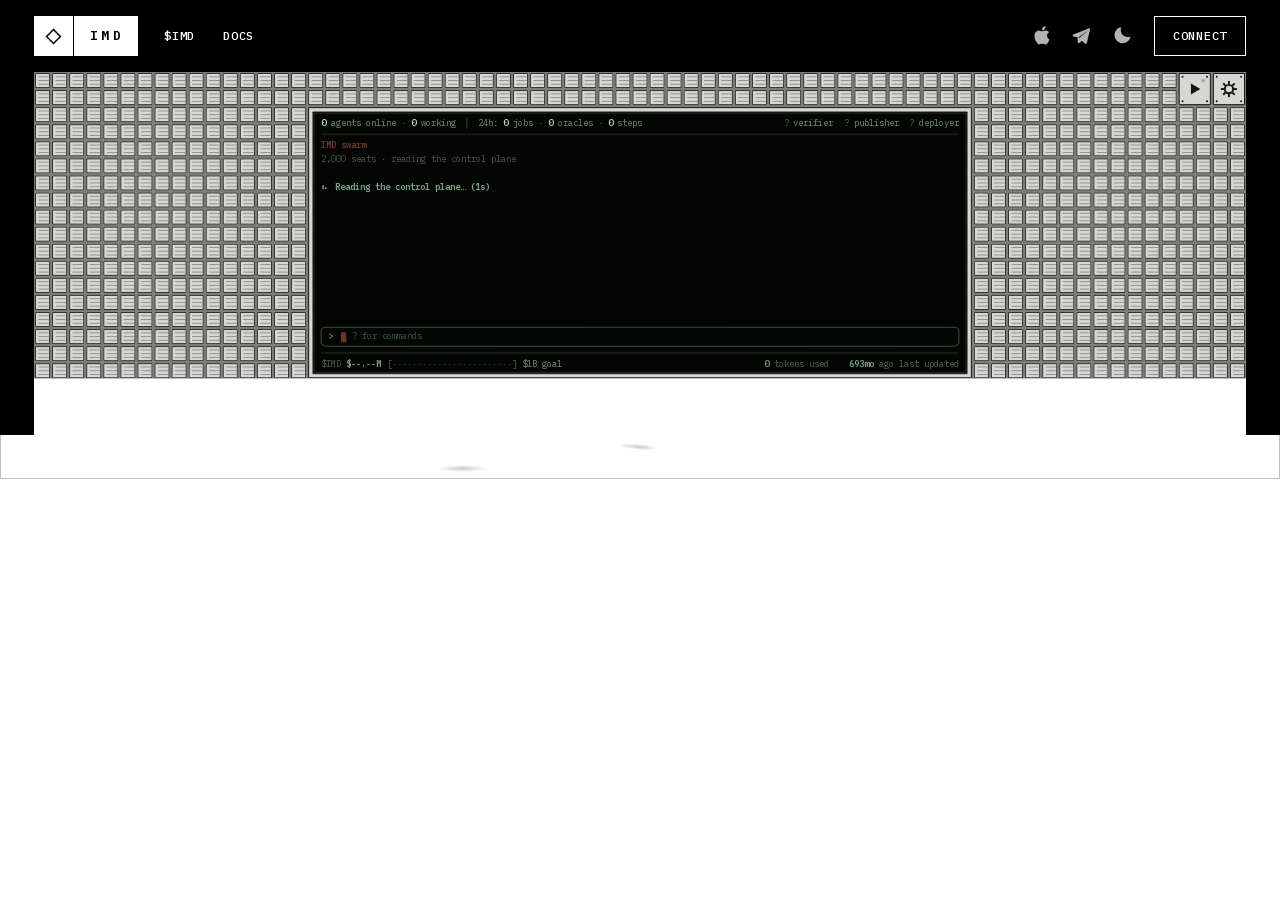
==== index.html @ 909b6549 "first commit" ====
<!DOCTYPE html><html lang="en" data-theme="dark" class="__variable_aa62b7"><head><meta charSet="utf-8"/><meta name="viewport" content="width=device-width, initial-scale=1"/><link rel="preload" href="/_next/static/media/98e207f02528a563-s.p.woff2" as="font" crossorigin="" type="font/woff2"/><link rel="preload" href="/_next/static/media/d3ebbfd689654d3a-s.p.woff2" as="font" crossorigin="" type="font/woff2"/><link rel="preload" href="/_next/static/media/db96af6b531dc71f-s.p.woff2" as="font" crossorigin="" type="font/woff2"/><link rel="stylesheet" href="/_next/static/css/f5bab8afa99ca8c2.css?dpl=dpl_7u4SN4gNTwknzsnpizFHWNDicHii" data-precedence="next"/><link rel="stylesheet" href="/_next/static/css/e588f7567b9906d6.css?dpl=dpl_7u4SN4gNTwknzsnpizFHWNDicHii" data-precedence="next"/><link rel="preload" as="script" fetchPriority="low" href="/_next/static/chunks/webpack-3919b34ee0436493.js?dpl=dpl_7u4SN4gNTwknzsnpizFHWNDicHii"/><script src="/_next/static/chunks/ce095d24-250b781e2e3e9d08.js?dpl=dpl_7u4SN4gNTwknzsnpizFHWNDicHii" async=""></script><script src="/_next/static/chunks/8716-a79fd0c302113b44.js?dpl=dpl_7u4SN4gNTwknzsnpizFHWNDicHii" async=""></script><script src="/_next/static/chunks/main-app-43aebf19a2b8976b.js?dpl=dpl_7u4SN4gNTwknzsnpizFHWNDicHii" async=""></script><script src="/_next/static/chunks/7644-85276cd449b36479.js?dpl=dpl_7u4SN4gNTwknzsnpizFHWNDicHii" async=""></script><script src="/_next/static/chunks/6961-ac0b16c03eaae537.js?dpl=dpl_7u4SN4gNTwknzsnpizFHWNDicHii" async=""></script><script src="/_next/static/chunks/2244-cfaba8d80edf0669.js?dpl=dpl_7u4SN4gNTwknzsnpizFHWNDicHii" async=""></script><script src="/_next/static/chunks/7603-5c12be6273d662e0.js?dpl=dpl_7u4SN4gNTwknzsnpizFHWNDicHii" async=""></script><script src="/_next/static/chunks/2509-ff32150f527b6a59.js?dpl=dpl_7u4SN4gNTwknzsnpizFHWNDicHii" async=""></script><script src="/_next/static/chunks/7107-e98a3b0482689b6b.js?dpl=dpl_7u4SN4gNTwknzsnpizFHWNDicHii" async=""></script><script src="/_next/static/chunks/app/page-0515f2c94f8d164a.js?dpl=dpl_7u4SN4gNTwknzsnpizFHWNDicHii" async=""></script><script src="/_next/static/chunks/app/layout-6a1f7d396dab4d18.js?dpl=dpl_7u4SN4gNTwknzsnpizFHWNDicHii" async=""></script><link rel="preconnect" href="https://api.imd.fun" crossorigin="anonymous"/><title>IMD</title><meta name="description" content="A swarm in the sky, building its way to a community owned billion dollar meme."/><link rel="canonical" href="https://imd.fun/"/><meta property="og:title" content="IMD"/><meta property="og:description" content="A swarm in the sky, building its way to a community owned billion dollar meme."/><meta property="og:url" content="https://imd.fun/"/><meta property="og:image" content="https://imd.fun/assets/og/home.png"/><meta property="og:image:width" content="1200"/><meta property="og:image:height" content="630"/><meta property="og:image:alt" content="IMD — a harness in the sky"/><meta property="og:type" content="website"/><meta name="twitter:card" content="summary_large_image"/><meta name="twitter:title" content="IMD"/><meta name="twitter:description" content="A swarm in the sky, building its way to a community owned billion dollar meme."/><meta name="twitter:image" content="https://imd.fun/assets/og/home.png"/><link rel="icon" href="/favicon.ico" type="image/x-icon" sizes="32x32"/><link rel="icon" href="/icon.svg?f03495afe56849ea" type="image/svg+xml" sizes="any"/><link rel="apple-touch-icon" href="/apple-icon.png?66986901e6a160ac" type="image/png" sizes="180x180"/><meta name="next-size-adjust"/><script>(function(){var t="dark";try{if(localStorage.getItem("imd-theme")==="light")t="light"}catch(e){}document.documentElement.dataset.theme=t})();</script><script>try{if(localStorage.getItem("imd:wallet-face"))document.documentElement.dataset.walletKnown=""}catch(e){}</script><script src="/_next/static/chunks/polyfills-78c92fac7aa8fdd8.js?dpl=dpl_7u4SN4gNTwknzsnpizFHWNDicHii" noModule=""></script></head><body><div class="site swarm-home"><script>window.__swarm=fetch("https://api.imd.fun/swarm",{cache:"no-store"}).then(function(r){return r.ok?r.json():null}).catch(function(){return null})</script><header class="nav"><div class="nav-sites"><a class="pill is-here" aria-label="IMD home" aria-current="page" href="/"><span class="pill-mark" aria-hidden="true"><svg class="mark-globe" viewBox="0 0 16 16" width="17" height="17" fill="none" stroke="currentColor" stroke-width="1.5" stroke-linejoin="miter"><path d="M8 1.5 L14.5 8 L8 14.5 L1.5 8 Z" vector-effect="non-scaling-stroke"></path></svg></span><span class="pill-brand">IMD</span></a><nav class="pill sites" aria-label="IMD sites"><a class="pill-cell" href="/token/">$IMD</a><a class="pill-cell" href="/docs/">Docs</a></nav></div><div class="nav-tools"><a class="nav-icon" aria-label="Mac app" title="Mac app" href="/app/"><svg viewBox="-1 0 26 26" width="20" height="20" aria-hidden="true" fill="currentColor"><path d="M12.152 6.896c-.948 0-2.415-1.078-3.96-1.04-2.04.027-3.91 1.183-4.961 3.014-2.117 3.675-.546 9.103 1.519 12.09 1.013 1.454 2.208 3.09 3.792 3.039 1.52-.065 2.09-.987 3.935-.987 1.831 0 2.35.987 3.96.948 1.637-.026 2.676-1.48 3.676-2.948 1.156-1.688 1.636-3.325 1.662-3.415-.039-.013-3.182-1.221-3.22-4.857-.026-3.04 2.48-4.494 2.597-4.559-1.429-2.09-3.623-2.324-4.39-2.376-2-.156-3.675 1.09-4.61 1.09zM15.53 3.83c.843-1.012 1.4-2.427 1.245-3.83-1.207.052-2.662.805-3.532 1.818-.78.896-1.454 2.338-1.273 3.714 1.338.104 2.715-.688 3.559-1.701"></path></svg></a><a class="nav-icon" aria-label="Telegram" title="Telegram" href="/telegram/"><svg viewBox="0 -4 256 256" width="20" height="20" aria-hidden="true" fill="currentColor"><path fill-rule="evenodd" d="M228.88,26.19a9,9,0,0,0-9.16-1.57L17.06,103.93a14.22,14.22,0,0,0,2.43,27.21L72,141.45V200a15.92,15.92,0,0,0,10,14.83,15.91,15.91,0,0,0,17.51-3.73l25.32-26.26L165,220a15.88,15.88,0,0,0,10.51,4,16.3,16.3,0,0,0,5-.79,15.85,15.85,0,0,0,10.67-11.63L231.77,35A9,9,0,0,0,228.88,26.19ZM211.85,50.21 84,141l8,9Z"></path></svg></a><button class="nav-icon" type="button" aria-label="switch between light and dark" title="light / dark"><svg viewBox="0 0 256 256" width="20" height="20" aria-hidden="true" fill="currentColor"><path d="M120,40V16a8,8,0,0,1,16,0V40a8,8,0,0,1-16,0Zm8,24a64,64,0,1,0,64,64A64.07,64.07,0,0,0,128,64ZM58.34,69.66A8,8,0,0,0,69.66,58.34l-16-16A8,8,0,0,0,42.34,53.66Zm0,116.68-16,16a8,8,0,0,0,11.32,11.32l16-16a8,8,0,0,0-11.32-11.32ZM192,72a8,8,0,0,0,5.66-2.34l16-16a8,8,0,0,0-11.32-11.32l-16,16A8,8,0,0,0,192,72Zm5.66,114.34a8,8,0,0,0-11.32,11.32l16,16a8,8,0,0,0,11.32-11.32ZM48,128a8,8,0,0,0-8-8H16a8,8,0,0,0,0,16H40A8,8,0,0,0,48,128Zm80,80a8,8,0,0,0-8,8v24a8,8,0,0,0,16,0V216A8,8,0,0,0,128,208Zm112-88H216a8,8,0,0,0,0,16h24a8,8,0,0,0,0-16Z"></path></svg></button><div class="pill"><button type="button" class="pill-cell connect-cell">CONNECT</button><button class="pill-cell nav-menu" type="button" aria-expanded="false" aria-controls="drawer" aria-label="open the menu"><svg viewBox="0 0 20 20" width="20" height="20" aria-hidden="true" fill="none" stroke="currentColor" stroke-width="1.5" stroke-linecap="round"><path d="M3 5.5h14M3 10h14M3 14.5h14"></path></svg></button></div></div><div class="nav-drawer" id="drawer"><nav class="pill sites" aria-label="IMD sites"><a class="pill-cell" href="/token/">$IMD</a><a class="pill-cell" href="/docs/">Docs</a></nav><div class="pill"><a class="pill-cell" aria-label="Mac app" title="Mac app" href="/app/">Mac app</a><a class="pill-cell" aria-label="Telegram" title="Telegram" href="/telegram/">Telegram</a><button class="pill-cell theme-cell" type="button" aria-label="switch between light and dark" title="light / dark"><svg viewBox="0 0 256 256" width="20" height="20" aria-hidden="true" fill="currentColor"><path d="M120,40V16a8,8,0,0,1,16,0V40a8,8,0,0,1-16,0Zm8,24a64,64,0,1,0,64,64A64.07,64.07,0,0,0,128,64ZM58.34,69.66A8,8,0,0,0,69.66,58.34l-16-16A8,8,0,0,0,42.34,53.66Zm0,116.68-16,16a8,8,0,0,0,11.32,11.32l16-16a8,8,0,0,0-11.32-11.32ZM192,72a8,8,0,0,0,5.66-2.34l16-16a8,8,0,0,0-11.32-11.32l-16,16A8,8,0,0,0,192,72Zm5.66,114.34a8,8,0,0,0-11.32,11.32l16,16a8,8,0,0,0,11.32-11.32ZM48,128a8,8,0,0,0-8-8H16a8,8,0,0,0,0,16H40A8,8,0,0,0,48,128Zm80,80a8,8,0,0,0-8,8v24a8,8,0,0,0,16,0V216A8,8,0,0,0,128,208Zm112-88H216a8,8,0,0,0,0,16h24a8,8,0,0,0,0-16Z"></path></svg><span>Dark mode</span></button></div></div></header><main><div class="wall_room__0KhgG machine-room"><div class="wall_wall__JjWXX" style="cursor:crosshair;background:#7d7d79;--tp-ink:#b0edba;--tp-dim:#53af63;--tp-lit:#39d353;--tp-rule:#53af6359"><canvas class="wall_canvas__YrQ4H" aria-label="the wall: one module per seat, lit by what the swarm is doing" role="img"></canvas><input class="wall_srField__azRIk" type="text" aria-label="command for the monitor" autoComplete="off" autoCapitalize="off" autoCorrect="off" spellCheck="false" enterKeyHint="send" maxLength="80"/><div class="wall_tip__AB7iE " aria-live="polite"></div></div><div class="wall_desk__Bp4YI"><div class="wall_deskScene__RaC0o"><img class="wall_deskImg__aEwyN" width="3842" height="304" alt=""/><button type="button" class="pepe_pepe__sSwY5" data-pepe="true" data-frame="0" aria-hidden="true"></button><div class="crew_crew__Vr6Xf" data-crew="true" data-frame="0"><span class="crew_chair__tafnR" aria-hidden="true"></span><button type="button" class="crew_hit__lf9Yh" aria-label="the man at the desk"></button></div><div class="dog_dog__JR7Iy"><span class="dog_shadow__OLW6q" aria-hidden="true"></span><span class="dog_sprite__yes6i" data-dog="true" data-frame="0" data-sleep="true" aria-hidden="true"></span><button type="button" class="dog_hit__NMems" aria-label="the dog"></button></div></div></div></div></main></div><script src="/_next/static/chunks/webpack-3919b34ee0436493.js?dpl=dpl_7u4SN4gNTwknzsnpizFHWNDicHii" async=""></script><script>(self.__next_f=self.__next_f||[]).push([0]);self.__next_f.push([2,null])</script><script>self.__next_f.push([1,"1:HL[\"/_next/static/media/98e207f02528a563-s.p.woff2\",\"font\",{\"crossOrigin\":\"\",\"type\":\"font/woff2\"}]\n2:HL[\"/_next/static/media/d3ebbfd689654d3a-s.p.woff2\",\"font\",{\"crossOrigin\":\"\",\"type\":\"font/woff2\"}]\n3:HL[\"/_next/static/media/db96af6b531dc71f-s.p.woff2\",\"font\",{\"crossOrigin\":\"\",\"type\":\"font/woff2\"}]\n4:HL[\"/_next/static/css/f5bab8afa99ca8c2.css?dpl=dpl_7u4SN4gNTwknzsnpizFHWNDicHii\",\"style\"]\n5:HL[\"/_next/static/css/e588f7567b9906d6.css?dpl=dpl_7u4SN4gNTwknzsnpizFHWNDicHii\",\"style\"]\n"])</script><script>self.__next_f.push([1,"6:I[95360,[],\"\"]\n8:I[96961,[\"7644\",\"static/chunks/7644-85276cd449b36479.js?dpl=dpl_7u4SN4gNTwknzsnpizFHWNDicHii\",\"6961\",\"static/chunks/6961-ac0b16c03eaae537.js?dpl=dpl_7u4SN4gNTwknzsnpizFHWNDicHii\",\"2244\",\"static/chunks/2244-cfaba8d80edf0669.js?dpl=dpl_7u4SN4gNTwknzsnpizFHWNDicHii\",\"7603\",\"static/chunks/7603-5c12be6273d662e0.js?dpl=dpl_7u4SN4gNTwknzsnpizFHWNDicHii\",\"2509\",\"static/chunks/2509-ff32150f527b6a59.js?dpl=dpl_7u4SN4gNTwknzsnpizFHWNDicHii\",\"7107\",\"static/chunks/7107-e98a3b0482689b6b.js?dpl=dpl_7u4SN4gNTwknzsnpizFHWNDicHii\",\"1931\",\"static/chunks/app/page-0515f2c94f8d164a.js?dpl=dpl_7u4SN4gNTwknzsnpizFHWNDicHii\"],\"default\"]\n9:I[77107,[\"7644\",\"static/chunks/7644-85276cd449b36479.js?dpl=dpl_7u4SN4gNTwknzsnpizFHWNDicHii\",\"6961\",\"static/chunks/6961-ac0b16c03eaae537.js?dpl=dpl_7u4SN4gNTwknzsnpizFHWNDicHii\",\"2244\",\"static/chunks/2244-cfaba8d80edf0669.js?dpl=dpl_7u4SN4gNTwknzsnpizFHWNDicHii\",\"7603\",\"static/chunks/7603-5c12be6273d662e0.js?dpl=dpl_7u4SN4gNTwknzsnpizFHWNDicHii\",\"2509\",\"static/chunks/2509-ff32150f527b6a59.js?dpl=dpl_7u4SN4gNTwknzsnpizFHWNDicHii\",\"7107\",\"static/chunks/7107-e98a3b0482689b6b.js?dpl=dpl_7u4SN4gNTwknzsnpizFHWNDicHii\",\"1931\",\"static/chunks/app/page-0515f2c94f8d164a.js?dpl=dpl_7u4SN4gNTwknzsnpizFHWNDicHii\"],\"Swarm\"]\na:I[64454,[\"3185\",\"static/chunks/app/layout-6a1f7d396dab4d18.js?dpl=dpl_7u4SN4gNTwknzsnpizFHWNDicHii\"],\"THEME_BOOT\"]\nb:I[14551,[\"3185\",\"static/chunks/app/layout-6a1f7d396dab4d18.js?dpl=dpl_7u4SN4gNTwknzsnpizFHWNDicHii\"],\"KitHost\"]\nc:I[7931,[],\"\"]\nd:I[82437,[],\"\"]\nf:I[82625,[],\"\"]\n10:[]\n"])</script><script>self.__next_f.push([1,"0:[[[\"$\",\"link\",\"0\",{\"rel\":\"stylesheet\",\"href\":\"/_next/static/css/f5bab8afa99ca8c2.css?dpl=dpl_7u4SN4gNTwknzsnpizFHWNDicHii\",\"precedence\":\"next\",\"crossOrigin\":\"$undefined\"}]],[\"$\",\"$L6\",null,{\"buildId\":\"_1r23Vh8GNF8jNvNewNuj\",\"assetPrefix\":\"\",\"initialCanonicalUrl\":\"/\",\"initialTree\":[\"\",{\"children\":[\"__PAGE__\",{}]},\"$undefined\",\"$undefined\",true],\"initialSeedData\":[\"\",{\"children\":[\"__PAGE__\",{},[[\"$L7\",[\"$\",\"div\",null,{\"className\":\"site swarm-home\",\"children\":[[\"$\",\"link\",null,{\"rel\":\"preconnect\",\"href\":\"https://api.imd.fun\",\"crossOrigin\":\"anonymous\"}],[\"$\",\"script\",null,{\"dangerouslySetInnerHTML\":{\"__html\":\"window.__swarm=fetch(\\\"https://api.imd.fun/swarm\\\",{cache:\\\"no-store\\\"}).then(function(r){return r.ok?r.json():null}).catch(function(){return null})\"}}],[\"$\",\"$L8\",null,{}],[\"$\",\"main\",null,{\"children\":[\"$\",\"$L9\",null,{}]}]]}]],null],null]},[[\"$\",\"html\",null,{\"lang\":\"en\",\"data-theme\":\"dark\",\"className\":\"__variable_aa62b7\",\"suppressHydrationWarning\":true,\"children\":[[\"$\",\"head\",null,{\"children\":[[\"$\",\"script\",null,{\"dangerouslySetInnerHTML\":{\"__html\":\"$a\"}}],[\"$\",\"script\",null,{\"dangerouslySetInnerHTML\":{\"__html\":\"try{if(localStorage.getItem(\\\"imd:wallet-face\\\"))document.documentElement.dataset.walletKnown=\\\"\\\"}catch(e){}\"}}]]}],[\"$\",\"body\",null,{\"children\":[\"$\",\"$Lb\",null,{\"children\":[\"$\",\"$Lc\",null,{\"parallelRouterKey\":\"children\",\"segmentPath\":[\"children\"],\"error\":\"$undefined\",\"errorStyles\":\"$undefined\",\"errorScripts\":\"$undefined\",\"template\":[\"$\",\"$Ld\",null,{}],\"templateStyles\":\"$undefined\",\"templateScripts\":\"$undefined\",\"notFound\":[[\"$\",\"title\",null,{\"children\":\"404: This page could not be found.\"}],[\"$\",\"div\",null,{\"style\":{\"fontFamily\":\"system-ui,\\\"Segoe UI\\\",Roboto,Helvetica,Arial,sans-serif,\\\"Apple Color Emoji\\\",\\\"Segoe UI Emoji\\\"\",\"height\":\"100vh\",\"textAlign\":\"center\",\"display\":\"flex\",\"flexDirection\":\"column\",\"alignItems\":\"center\",\"justifyContent\":\"center\"},\"children\":[\"$\",\"div\",null,{\"children\":[[\"$\",\"style\",null,{\"dangerouslySetInnerHTML\":{\"__html\":\"body{color:#000;background:#fff;margin:0}.next-error-h1{border-right:1px solid rgba(0,0,0,.3)}@media (prefers-color-scheme:dark){body{color:#fff;background:#000}.next-error-h1{border-right:1px solid rgba(255,255,255,.3)}}\"}}],[\"$\",\"h1\",null,{\"className\":\"next-error-h1\",\"style\":{\"display\":\"inline-block\",\"margin\":\"0 20px 0 0\",\"padding\":\"0 23px 0 0\",\"fontSize\":24,\"fontWeight\":500,\"verticalAlign\":\"top\",\"lineHeight\":\"49px\"},\"children\":\"404\"}],[\"$\",\"div\",null,{\"style\":{\"display\":\"inline-block\"},\"children\":[\"$\",\"h2\",null,{\"style\":{\"fontSize\":14,\"fontWeight\":400,\"lineHeight\":\"49px\",\"margin\":0},\"children\":\"This page could not be found.\"}]}]]}]}]],\"notFoundStyles\":[],\"styles\":[[\"$\",\"link\",\"0\",{\"rel\":\"stylesheet\",\"href\":\"/_next/static/css/e588f7567b9906d6.css?dpl=dpl_7u4SN4gNTwknzsnpizFHWNDicHii\",\"precedence\":\"next\",\"crossOrigin\":\"$undefined\"}]]}]}]}]]}],null],null],\"couldBeIntercepted\":false,\"initialHead\":[false,\"$Le\"],\"globalErrorComponent\":\"$f\",\"missingSlots\":\"$W10\"}]]\n"])</script><script>self.__next_f.push([1,"e:[[\"$\",\"meta\",\"0\",{\"name\":\"viewport\",\"content\":\"width=device-width, initial-scale=1\"}],[\"$\",\"meta\",\"1\",{\"charSet\":\"utf-8\"}],[\"$\",\"title\",\"2\",{\"children\":\"IMD\"}],[\"$\",\"meta\",\"3\",{\"name\":\"description\",\"content\":\"A swarm in the sky, building its way to a community owned billion dollar meme.\"}],[\"$\",\"link\",\"4\",{\"rel\":\"canonical\",\"href\":\"https://imd.fun/\"}],[\"$\",\"meta\",\"5\",{\"property\":\"og:title\",\"content\":\"IMD\"}],[\"$\",\"meta\",\"6\",{\"property\":\"og:description\",\"content\":\"A swarm in the sky, building its way to a community owned billion dollar meme.\"}],[\"$\",\"meta\",\"7\",{\"property\":\"og:url\",\"content\":\"https://imd.fun/\"}],[\"$\",\"meta\",\"8\",{\"property\":\"og:image\",\"content\":\"https://imd.fun/assets/og/home.png\"}],[\"$\",\"meta\",\"9\",{\"property\":\"og:image:width\",\"content\":\"1200\"}],[\"$\",\"meta\",\"10\",{\"property\":\"og:image:height\",\"content\":\"630\"}],[\"$\",\"meta\",\"11\",{\"property\":\"og:image:alt\",\"content\":\"IMD — a harness in the sky\"}],[\"$\",\"meta\",\"12\",{\"property\":\"og:type\",\"content\":\"website\"}],[\"$\",\"meta\",\"13\",{\"name\":\"twitter:card\",\"content\":\"summary_large_image\"}],[\"$\",\"meta\",\"14\",{\"name\":\"twitter:title\",\"content\":\"IMD\"}],[\"$\",\"meta\",\"15\",{\"name\":\"twitter:description\",\"content\":\"A swarm in the sky, building its way to a community owned billion dollar meme.\"}],[\"$\",\"meta\",\"16\",{\"name\":\"twitter:image\",\"content\":\"https://imd.fun/assets/og/home.png\"}],[\"$\",\"link\",\"17\",{\"rel\":\"icon\",\"href\":\"/favicon.ico\",\"type\":\"image/x-icon\",\"sizes\":\"32x32\"}],[\"$\",\"link\",\"18\",{\"rel\":\"icon\",\"href\":\"/icon.svg?f03495afe56849ea\",\"type\":\"image/svg+xml\",\"sizes\":\"any\"}],[\"$\",\"link\",\"19\",{\"rel\":\"apple-touch-icon\",\"href\":\"/apple-icon.png?66986901e6a160ac\",\"type\":\"image/png\",\"sizes\":\"180x180\"}],[\"$\",\"meta\",\"20\",{\"name\":\"next-size-adjust\"}]]\n7:null\n"])</script></body></html>
---- _next/static/css/f5bab8afa99ca8c2.css ----
:root{color-scheme:light;--paper:#fff;--ink:#000;--dim:#555;--faint:#999;--mute:#bbb;--soft:#e6e6e6;--hover:#f4f4f4;--seg-mid:#666;--seg-light:#cfcfcf;--alarm:#b3261e;--ok:#1f9d55;--rule:1.5px solid var(--ink);--mono:var(--font-mono),"IBM Plex Mono",ui-monospace,SFMono-Regular,Menlo,monospace;--gutter:clamp(16px,4vw,34px);--label:11px;--track:0.06em;--pill-h:40px}:root[data-theme=dark]{color-scheme:dark;--paper:#000;--ink:#fff;--dim:#9a9a9a;--faint:#666;--mute:#4a4a4a;--soft:#262626;--hover:#141414;--seg-mid:#8a8a8a;--seg-light:#3a3a3a;--alarm:#ff6b62;--ok:#3ecf7a;--rule:1.5px solid #fff}body,html{margin:0;background:var(--paper);color:var(--ink)}body{-webkit-font-smoothing:antialiased}a{color:var(--ink);text-decoration:underline;text-underline-offset:3px}ul{padding:0;list-style:none}.page{font-family:Helvetica Neue,Helvetica,Arial,sans-serif;font-size:12px;font-weight:400;line-height:1.8;letter-spacing:.08em;text-transform:uppercase;padding:24px;box-sizing:border-box;min-height:100vh;display:flex;flex-direction:column}.page a:hover{opacity:.5}.footer-link{margin-top:auto;margin-bottom:0}.play{position:fixed;right:24px;bottom:24px;text-decoration:none;opacity:.15}.play:hover{opacity:1}dialog{border:none;padding:0;background:transparent;width:90vw;max-width:720px}dialog::-webkit-backdrop{background:hsla(0,0%,100%,.95)}dialog::backdrop{background:hsla(0,0%,100%,.95)}dialog video{display:block;width:100%;height:auto}.close{display:block;text-align:right;margin-bottom:8px;text-decoration:none;font-size:14px}.linklike{font:inherit;letter-spacing:inherit;text-transform:inherit;color:var(--ink);background:none;border:none;padding:0;cursor:pointer;text-decoration:underline;text-underline-offset:3px}.linklike:hover{opacity:.5}.linklike.active{text-decoration:none;font-weight:700;cursor:default}.linklike.active:hover{opacity:1}.amount-input{font:inherit;letter-spacing:inherit;color:var(--ink);background:var(--paper);border:none;border-bottom:1px solid var(--ink);padding:0;width:160px}.amount-input:focus{outline:none}.amount-input::-webkit-inner-spin-button,.amount-input::-webkit-outer-spin-button{-webkit-appearance:none;margin:0}.amount-input[type=number]{-moz-appearance:textfield;-webkit-appearance:textfield;appearance:textfield}.action{font:inherit;letter-spacing:inherit;text-transform:inherit;color:var(--ink);background:var(--paper);border:1px solid var(--ink);padding:4px 16px;cursor:pointer;margin-top:16px}.action:hover{opacity:.5}.action:disabled{opacity:.3;cursor:default}.page>div[data-rk]{display:contents}[data-rk]{text-transform:none;letter-spacing:normal}.bridge{display:contents;text-transform:uppercase;letter-spacing:.08em}.site{font-family:var(--mono);font-size:13px;line-height:1.5;color:var(--ink);background:var(--paper);min-height:100vh;display:flex;flex-direction:column;overflow-x:clip}.site a:hover{color:var(--dim)}.nav{display:grid;grid-template-columns:auto minmax(0,1fr);align-items:center;grid-gap:8px 12px;gap:8px 12px;padding:16px var(--gutter) 0}.nav-sites,.nav-tools{display:flex;align-items:center;gap:12px;min-width:0}.nav-tools{justify-self:end}.nav,.nav *{box-sizing:border-box}.pill{display:flex;align-items:stretch;height:var(--pill-h);border:var(--rule);background:var(--paper);padding:0;color:var(--ink);font:inherit;text-decoration:none;cursor:pointer}.pill>div[data-rk]{display:contents}a.pill:hover,button.pill:hover{color:var(--ink)}.pill-brand,.pill-mark{display:flex;align-items:center;font-size:13px;font-weight:600}.pill-mark{width:calc(var(--pill-h) - 1.5px);justify-content:center;border-right:var(--rule);perspective:60px}.pill-mark svg{display:block}a.pill:focus-visible .pill-mark svg,a.pill:hover .pill-mark svg,button.pill:focus-visible .pill-mark svg,button.pill:hover .pill-mark svg{animation:globe 2.4s linear infinite}@keyframes globe{0%{transform:rotateY(0deg)}to{transform:rotateY(1turn)}}.pill-brand{padding:0 calc(16px - .3em) 0 16px;letter-spacing:.3em}.pill-sm{height:32px}.pill-sm .pill-mark{width:calc(32px - 1.5px);font-size:12px}.pill-sm .pill-brand{padding:0 calc(14px - .3em) 0 14px;font-size:12px}.nav-icon{display:flex;align-items:center;justify-content:center;width:var(--pill-h);height:var(--pill-h);padding:0;border:0;background:transparent;color:var(--ink);opacity:.7;cursor:pointer;transition:opacity .2s,background-color .2s,color .2s}.nav-tools>.nav-icon+.nav-icon{margin-left:-12px}.nav .nav-icon:focus-visible,.nav .nav-icon:hover{opacity:1;background:var(--ink);color:var(--paper);outline:none}.nav-icon:focus-visible{outline:1.5px solid var(--ink);outline-offset:-4px}.pill-cell{display:flex;align-items:center;padding:0 18px;font:inherit;font-size:12px;letter-spacing:.06em;text-transform:uppercase;color:var(--ink);background:var(--paper);border:0;text-decoration:none;cursor:pointer;white-space:nowrap;transition:background-color .2s}.wallet-menu{position:relative;display:flex;align-self:stretch}.wallet-menu>.pill-cell{align-items:stretch}.wallet-menu>.pill-cell>*{align-self:center}.wallet-count{display:flex;align-items:center;align-self:stretch!important;margin:0 -18px 0 18px;padding:0 12px;border-left:var(--rule);color:var(--ok);font-feature-settings:"tnum";font-variant-numeric:tabular-nums;letter-spacing:0}:root[data-wallet-known] .connect-cell{visibility:hidden}.wallet-menu-list{position:absolute;right:-1.5px;top:calc(100% + 8px);z-index:40;display:flex;flex-direction:column;min-width:calc(100% + 3px);padding:6px 0;border:var(--rule);background:var(--paper)}.wallet-menu-list>*{display:flex;justify-content:space-between;gap:24px;padding:8px 16px;font:inherit;font-size:13px;text-align:left;color:var(--ink);background:transparent;border:0;text-decoration:none;cursor:pointer;white-space:nowrap}.wallet-menu-claim{margin:-6px 0 6px;padding:12px 16px;border-bottom:1px solid var(--soft)}.wallet-menu-claim span{color:var(--ok);font-feature-settings:"tnum";font-variant-numeric:tabular-nums}.site .wallet-menu-list>:hover,.wallet-menu-list>:focus-visible{background:var(--soft);color:var(--ink);text-decoration:none;outline:0}.pill-cell+.pill-cell{border-left:var(--rule)}.nav-sites .sites{border:0;background:transparent;gap:0}.nav-sites{gap:12px}.nav-sites .sites .pill-cell{border-left:0;padding:0 14px}.nav .pill-cell{font-weight:500}.site .pill-cell:focus-visible,.site .pill-cell:hover{background:color-mix(in srgb,var(--ink) 14%,var(--paper));color:var(--ink);outline:none}.site .pill-cell.is-here,.site .pill-cell.is-here:hover{background:var(--ink);color:var(--paper)}a.pill{transition:background-color .2s}a.pill:hover,button.pill:hover{background:color-mix(in srgb,var(--ink) 14%,var(--paper))}.pill-cell--idle{pointer-events:none}.site .pill.is-here,.site .pill.is-here:hover{background:var(--ink);color:var(--paper)}.site .pill.is-here .pill-mark{border-right:1px solid var(--paper);margin:-1.5px 0}.nav-drawer,.nav-menu{display:none}@media (max-width:640px){.nav{grid-template-columns:auto minmax(0,1fr);gap:10px;padding:12px var(--gutter) 0}.nav-menu{display:flex;justify-content:center;width:calc(var(--pill-h) - 1.5px);padding:0;border-left:var(--rule)}.nav.is-open .nav-menu{background:var(--ink);color:var(--paper)}.nav-sites{display:contents}.nav-sites>nav.pill,.nav-tools>.nav-icon:not(.nav-menu){display:none}.nav{position:relative}.nav.is-open .nav-drawer{display:flex;flex-direction:column;gap:10px;position:absolute;top:100%;left:var(--gutter);right:var(--gutter);z-index:40;padding:10px 0 12px;background:var(--paper)}.nav-drawer .pill{width:100%}.nav-drawer .pill-cell{flex:1 1;justify-content:center;padding:0 8px;font-size:11px}.nav-drawer .theme-cell{gap:10px}.swarm-home main{margin-top:8px}.nav-tools{justify-self:end;gap:10px}.pill-cell{padding:0 12px;font-size:10.5px}}.hero{position:relative;min-height:min(900px,100vh);min-height:min(900px,100svh);overflow:hidden;display:flex;flex-direction:column}.hero-stage{position:absolute;inset:0;z-index:0;overflow:hidden;pointer-events:none;-webkit-user-select:none;-moz-user-select:none;user-select:none}.hero .nav,.hero-copy,.stats{position:relative;z-index:1}.hero-fade-top{position:absolute;inset:0;background:radial-gradient(42% 14% at 50% 20%,hsla(0,0%,100%,.95) 0,hsla(0,0%,100%,.5) 66%,hsla(0,0%,100%,0) 100%)}.hero-fade-bottom{position:absolute;left:0;right:0;bottom:0;height:240px;background:linear-gradient(180deg,hsla(0,0%,100%,0),hsla(0,0%,100%,.96))}.hero-body{position:relative;flex:1 1;display:flex;flex-direction:column;align-items:center}.hero-copy{padding:18px 34px 0;text-align:center}.eyebrow{font-size:11px;letter-spacing:.24em;color:var(--dim);text-transform:uppercase;text-wrap:balance}.headline{margin:14px auto 0;font-size:clamp(34px,5.2vw,56px);font-weight:400;line-height:1.06;letter-spacing:-.035em;max-width:900px;text-wrap:pretty}.rings{position:absolute;inset:0;pointer-events:none;-webkit-user-select:none;-moz-user-select:none;user-select:none}.core,.ring{margin:0;position:absolute;left:50%;top:48%;white-space:pre;font-family:inherit}.ring{font-size:13px;line-height:1.3;animation:ringIn 1.6s linear infinite backwards}.ring:nth-child(2){animation-delay:.4s}.ring:nth-child(3){animation-delay:.8s}.ring:nth-child(4){animation-delay:1.2s}.core{font-size:14px;line-height:1.25;animation:corePulse 2.4s ease-in-out infinite}@keyframes ringIn{0%{transform:translate(-50%,-50%) scale(2.2);opacity:0}60%{opacity:.85}to{transform:translate(-50%,-50%) scale(.4);opacity:0}}@keyframes corePulse{0%,to{transform:translate(-50%,-50%) scale(1);opacity:.9}50%{transform:translate(-50%,-50%) scale(1.12);opacity:.6}}@media (prefers-reduced-motion:reduce){.core,.ring{animation:none}.core{transform:translate(-50%,-50%)}.ring{opacity:.35;transform:translate(-50%,-50%) scale(.8)}.ring:nth-child(2){transform:translate(-50%,-50%) scale(1.2)}.ring:nth-child(3){transform:translate(-50%,-50%) scale(1.6)}.ring:nth-child(4){transform:translate(-50%,-50%) scale(2)}}.stats{align-self:stretch;margin-top:auto;padding:48px 34px 44px;display:flex;flex-wrap:wrap;align-items:stretch;gap:14px}.card{border:1.5px solid var(--ink);background:var(--paper);display:flex;flex-direction:column;flex:0 1 470px;min-width:0}.card-wide{flex:1 1 220px;padding:15px 20px;gap:7px}.card-head{padding:15px 20px;border-bottom:1.5px solid var(--ink);display:flex;flex-direction:column;gap:6px}.label{font-size:9.5px;letter-spacing:.18em;color:var(--dim)}.label-row{display:flex;align-items:center;justify-content:space-between;gap:8px}.tag{font-size:9px;letter-spacing:.16em;line-height:1.2;padding:2px 6px;border:1.5px solid var(--ink);white-space:nowrap}.figure{display:flex;align-items:baseline;flex-wrap:wrap;gap:9px}.figure-big{font-size:34px;line-height:1;font-weight:700;letter-spacing:-.03em}.figure-of{font-size:11px;white-space:nowrap}.bar,.figure-of{color:var(--dim)}.bar{margin:0;padding:13px 20px;font-family:inherit;font-size:12.5px;line-height:1.4;white-space:pre-wrap;overflow:hidden}.bar b{color:var(--ink);font-weight:700}.card-lines{font-size:11.5px;line-height:1.8}.foot{border-top:1.5px solid var(--ink);background:var(--paper)}.foot-row{display:flex;align-items:flex-start;border-bottom:1.5px solid var(--ink)}.foot-brand{width:250px;flex:none;box-sizing:border-box;padding:20px 24px;border-right:1.5px solid var(--ink);display:flex;flex-direction:column;gap:8px}.foot-brand .pill{width:-moz-fit-content;width:fit-content}.blurb{margin:0;font-size:10.5px;line-height:1.7;color:var(--dim)}.foot-projects{flex:1 1;min-width:0;padding:20px 24px}.foot-projects .label{padding-bottom:12px}.projects{margin:0;display:grid;grid-template-columns:max-content 1fr;grid-gap:10px 22px;gap:10px 22px;font-size:11.5px}.projects dt{color:var(--dim)}.projects dd{margin:0;min-width:0;overflow-wrap:anywhere}.projects a{text-decoration:none}.site .projects a:hover{color:var(--ink);text-decoration:underline}.foot-bar{padding:14px 34px;display:flex;flex-wrap:wrap;align-items:center;gap:10px 20px;font-size:11px;color:var(--dim)}.egg{text-decoration:none;opacity:.2}.site .egg:hover{color:var(--ink);opacity:1}.soon{position:relative;flex:1 1;min-height:60vh;overflow:hidden;display:flex;flex-direction:column;align-items:center;justify-content:center;text-align:center;padding:60px 34px 80px}.soon .rings{opacity:.55}.soon-glow{position:absolute;inset:0;pointer-events:none;background:radial-gradient(46% 36% at 50% 50%,hsla(0,0%,100%,.97) 0,hsla(0,0%,100%,.7) 60%,hsla(0,0%,100%,0) 100%)}.soon-copy{position:relative;max-width:720px}.soon .headline{font-size:clamp(32px,4.5vw,48px)}.soon-blurb{margin:18px auto 0;max-width:520px;font-size:12.5px;line-height:1.7;color:var(--dim)}.facts{margin:24px auto 0;display:inline-grid;grid-template-columns:max-content 1fr;gap:8px 18px;text-align:left;font-size:11.5px}.facts dt{color:var(--dim)}.facts dd{margin:0;min-width:0;overflow-wrap:anywhere}.soon-links{margin-top:32px;display:flex;justify-content:center;gap:20px;font-size:11.5px;letter-spacing:.1em}.token{flex:1 1;width:100%;box-sizing:border-box;padding:32px 34px 64px;display:flex;flex-direction:column}.token-grid{display:grid;grid-template-columns:minmax(0,440px) minmax(0,1fr);grid-gap:32px 48px;gap:32px 48px;align-items:start}.token-grid,.token-supply{width:100%;max-width:1100px;margin:40px auto 0}.token-supply{position:relative}.supply-tip{position:absolute;z-index:3;padding:8px 11px;border:1.5px solid var(--ink);background:var(--paper);color:var(--ink);font-size:11.5px;line-height:1.55;white-space:nowrap;pointer-events:none;opacity:0;transform:translate(-50%,calc(-100% - 4px));transition:opacity .12s ease-out,transform .2s cubic-bezier(.16,1,.3,1),left .2s cubic-bezier(.16,1,.3,1)}.supply-tip.is-on{opacity:1;transform:translate(-50%,calc(-100% - 10px));transition:opacity .16s ease-out,transform .24s cubic-bezier(.16,1,.3,1),left .2s cubic-bezier(.16,1,.3,1)}.supply-tip span{display:block}.supply-tip span+span{color:var(--dim)}.supply-tip:after{content:"";position:absolute;left:50%;bottom:-6px;width:8px;height:8px;background:var(--paper);border-right:1.5px solid var(--ink);border-bottom:1.5px solid var(--ink);transform:translateX(-50%) rotate(45deg)}.token-coins{width:100%;max-width:1100px;margin:40px auto 0}.token-coins-body{display:grid;grid-template-columns:minmax(0,1fr) minmax(0,1fr);grid-gap:32px 48px;gap:32px 48px;align-items:start}.token-coins-go{display:inline-flex;align-items:center;justify-content:space-between;gap:24px;height:50px;padding:0 20px;margin-top:8px;border:1.5px solid var(--ink);background:var(--paper);color:var(--ink);font-size:14px;font-weight:700;letter-spacing:.08em;text-transform:uppercase;text-decoration:none;transition:background-color .2s,color .2s}.token-coins-go svg{display:block;flex:none;transition:transform .2s cubic-bezier(.16,1,.3,1)}.site a.token-coins-go:hover{background:var(--ink);color:var(--paper)}.token-coins-go:hover svg{transform:translateX(3px)}.token-coins-stats dd{font-feature-settings:"tnum";font-variant-numeric:tabular-nums}.token-coins-stats dd a{color:inherit}@media (max-width:860px){.token-coins-body{grid-template-columns:minmax(0,1fr)}}.token-coins h2,.token-story h2,.token-supply h2{margin:0 0 18px;font-size:18px;font-weight:600;letter-spacing:-.01em}.token-supply-how a{color:var(--ink)}.token-supply-how{margin:-8px 0 20px;max-width:720px;font-size:12.5px;line-height:1.75;color:var(--dim)}.supply-bar{display:flex;gap:2px;height:12px}.seg{display:block;height:100%;position:relative;min-width:3px;transition:opacity .2s cubic-bezier(.16,1,.3,1)}.seg-base{background:var(--ink)}.seg-eth{background:var(--seg-mid)}.seg-rh{background:var(--seg-light)}.seg-staked{background:var(--ink) repeating-linear-gradient(135deg,var(--paper) 0 1.5px,transparent 1.5px 5px)}.seg-gone{box-shadow:inset 0 0 0 1.5px var(--faint)}.supply-bar:has(.is-hot) .seg:not(.is-hot){opacity:.35}.supply-key{display:flex;flex-wrap:wrap;gap:6px 22px;margin:14px 0 0;padding:0;list-style:none;font-size:12px}.supply-key li a{display:inline-flex;align-items:center;gap:8px;color:var(--dim);text-decoration:none;white-space:nowrap;transition:color .2s cubic-bezier(.16,1,.3,1)}.supply-key li a b{font-weight:500;color:var(--ink)}.supply-key li a:hover,.supply-key li.is-hot a{color:var(--ink)}.supply-key .k{display:inline-block;width:10px;height:10px;flex:none}.k-base{background:var(--ink)}.k-eth{background:var(--seg-mid)}.k-rh{background:var(--seg-light)}.k-staked{background:var(--ink) repeating-linear-gradient(135deg,var(--paper) 0 1px,transparent 1px 3px)}.k-gone{box-shadow:inset 0 0 0 1.5px var(--faint)}.token-supply .seg{transform-origin:left center;transform:scaleX(0)}.token-supply .supply-key li{opacity:0}.token-supply.is-in .seg{animation:grow .7s cubic-bezier(.16,1,.3,1) forwards;animation-delay:calc(var(--i) * 90ms)}.token-supply.is-in .supply-key li{animation:callout-in .4s cubic-bezier(.16,1,.3,1) forwards;animation-delay:calc(.45s + var(--i) * 60ms)}@keyframes callout-in{0%{opacity:0;transform:translateY(3px)}to{opacity:1;transform:none}}@keyframes grow{to{transform:scaleX(1)}}.token-about{min-width:0;display:flex;flex-direction:column;gap:24px}.token-story p{margin:0 0 12px;max-width:520px;font-size:12.5px;line-height:1.75;color:var(--dim)}.token-story-by{display:inline-flex;align-items:center;gap:7px;margin-left:6px;vertical-align:2px;font-size:11.5px;font-weight:400;letter-spacing:0;white-space:nowrap;color:var(--dim);text-decoration:none;transition:color .2s}.token-story-by:hover{color:var(--ink)}.token-story-by svg{display:block}.token-timeline{margin:0;display:grid;grid-template-columns:max-content minmax(0,1fr);grid-gap:0 20px;gap:0 20px;font-size:12px;line-height:1.6}.token-timeline dd,.token-timeline dt{margin:0;padding:7px 0}.token-timeline dd{border-bottom:1px solid var(--soft)}.token-timeline dd:last-child{border-bottom:0}.token-timeline dt{color:var(--faint);white-space:nowrap;font-feature-settings:"tnum";font-variant-numeric:tabular-nums}.sr-only{position:absolute;width:1px;height:1px;overflow:hidden;clip:rect(0 0 0 0);white-space:nowrap}.swap{border:1.5px solid var(--ink);background:var(--paper);display:flex;flex-direction:column}.swap-row{padding:14px 18px;flex-direction:column;justify-content:center;min-height:88px;box-sizing:border-box}.swap-head,.swap-row{border-bottom:1.5px solid var(--ink);display:flex;gap:10px}.swap-head{align-items:center;padding:0 14px;height:44px}.swap-head .token-ca{flex:1 1;min-width:0;gap:6px;font-size:10px;white-space:nowrap;overflow:hidden}.swap-head .token-links{margin:0 -4px 0 0}.swap-head .token-links a{width:24px;height:24px}.swap-head h2{margin:0;flex:none;font-size:16px;font-weight:700;letter-spacing:-.01em;line-height:1.1}.token-ca{display:inline-flex;align-items:center;gap:8px;min-width:0;padding:0;border:0;background:transparent;color:var(--dim);font:inherit;font-size:11.5px;font-feature-settings:"tnum";font-variant-numeric:tabular-nums;overflow-wrap:anywhere;text-align:left;cursor:pointer;transition:color .2s}.token-ca:focus-visible,.token-ca:hover{color:var(--ink);outline:none}.token-ca-chain{display:inline-flex;align-items:center;gap:6px;flex:none;color:var(--ink)}.token-ca-copy{display:flex;flex:none}.token-ca-copy svg{display:block}.token-ca-copy.is-done svg{animation:pop .4s cubic-bezier(.34,1.56,.64,1)}@keyframes pop{0%{transform:scale(.4);opacity:0}}.token-links{flex:none;margin:0 -11px 0 0;display:flex;gap:2px}.token-links a{display:flex;align-items:center;justify-content:center;width:var(--pill-h);height:var(--pill-h);color:var(--ink);background:transparent}.token-links a:focus-visible,.token-links a:hover{background:var(--ink);color:var(--paper);outline:none}.token-links a{position:relative;transition:background-color .2s,color .2s}.token-links a:after{content:attr(title);position:absolute;bottom:calc(100% + 6px);left:50%;transform:translate(-50%,4px);padding:4px 8px;background:var(--ink);color:var(--paper);font-size:10px;font-weight:600;letter-spacing:.08em;text-transform:uppercase;white-space:nowrap;opacity:0;pointer-events:none;transition:opacity .15s,transform .2s cubic-bezier(.16,1,.3,1)}.token-links a:hover:after{opacity:1;transform:translate(-50%);transition-delay:.08s}.token-links svg{display:block}.skeleton{display:inline-block;height:.8em;vertical-align:-.05em;background:var(--soft);animation:breathe 1.4s ease-in-out infinite}@keyframes breathe{50%{opacity:.45}}.live{animation:land .45s cubic-bezier(.16,1,.3,1)}.live,.live .ch{display:inline-block}.live .ch{white-space:pre}.live .ch.is-rolling{animation:roll .45s cubic-bezier(.16,1,.3,1)}@keyframes land{0%{opacity:0;transform:translateY(3px)}}@keyframes roll{0%{opacity:0;transform:translateY(.4em)}}.swap-tabs{display:flex;border-bottom:1.5px solid var(--ink)}.swap-tabs button{flex:1 1;height:44px;font:inherit;font-size:11.5px;letter-spacing:.1em;background:var(--paper);color:var(--ink);border:0;cursor:pointer;transition:background-color .2s,color .2s}.swap-tabs button+button{border-left:1.5px solid var(--ink)}.swap-tabs button:hover{background:var(--soft)}.swap-tabs button.active,.swap-tabs button.active:hover{background:transparent;color:var(--paper)}.swap-tabs{position:relative}.swap-tabs button{position:relative;z-index:1;background:transparent}.swap-tabs-ink{position:absolute;top:0;left:0;width:33.3333%;height:100%;background:var(--ink);transition:transform .35s cubic-bezier(.16,1,.3,1)}.swap-tabs.is-sell .swap-tabs-ink{transform:translateX(100%)}.swap-tabs.is-bridge .swap-tabs-ink{transform:translateX(200%)}.swap-line{margin:0;padding:12px 18px 0;font-size:11px;line-height:1.6;color:var(--dim)}.swap-chain-pick{white-space:nowrap}.swap-chain-box,.swap-chain-pick{display:inline-flex;align-items:center}.swap-chain-box{position:relative;border:1.5px solid var(--ink);background:var(--paper);color:var(--ink);transition:background-color .2s,color .2s}.swap-chain-box:hover{background:var(--ink);color:var(--paper)}.swap-chain-box select{font:inherit;font-size:11px;letter-spacing:.1em;text-transform:uppercase;color:inherit;background:transparent;border:0;padding:6px 26px 6px 10px;cursor:pointer;-moz-appearance:none;appearance:none;-webkit-appearance:none}.swap-chain-box select:focus-visible{outline:none}.swap-chain-box svg{position:absolute;right:9px;pointer-events:none}.swap-reveal{display:grid;grid-template-rows:0fr;transition:grid-template-rows .35s cubic-bezier(.16,1,.3,1)}.swap-reveal>div{min-height:0;overflow:hidden}.swap-reveal>div>div{padding-bottom:6px}.swap-reveal.is-open{grid-template-rows:1fr}.swap-unit{animation:unit-in .25s cubic-bezier(.16,1,.3,1)}@keyframes unit-in{0%{opacity:0;transform:translateY(4px)}}.swap .seg{display:inline-flex;border:1.5px solid var(--ink)}.swap .seg button{font:inherit;font-size:10.5px;letter-spacing:.1em;padding:6px 12px;background:var(--paper);color:var(--ink);border:0;cursor:pointer}.swap .seg button+button{border-left:1.5px solid var(--ink)}.swap .seg button.active{background:var(--ink);color:var(--paper)}.swap .seg-sm button{padding:3px 8px;font-size:10px}.swap-meta{justify-content:space-between;gap:12px;height:16px;font-size:10.5px;line-height:16px;letter-spacing:.06em;color:var(--dim)}.swap-field,.swap-meta{display:flex;align-items:center}.swap-field{gap:10px;height:34px}.swap-input,.swap-out{flex:1 1;min-width:0;font:inherit;font-size:28px;font-weight:700;letter-spacing:-.02em;line-height:34px;color:var(--ink)}.swap-input{border:0;outline:0;padding:0;background:transparent;border-radius:0}.swap-input::placeholder{color:var(--mute)}.swap-out{overflow-wrap:anywhere}.swap-out.is-empty{color:var(--mute)}.swap-unit{font-size:12px;letter-spacing:.1em;color:var(--dim)}.swap-max{font:inherit;letter-spacing:inherit;color:var(--ink);background:none;border:0;padding:0;cursor:pointer;text-decoration:underline;text-underline-offset:3px}.swap-details{padding-top:10px;padding-bottom:10px;gap:0;min-height:44px;font-size:11px}.swap-details>div:not(.swap-reveal){padding-bottom:6px}.swap-details>div:last-child,.swap-details>div:last-child>div>div{padding-bottom:0}.swap-details>div:not(.swap-reveal),.swap-reveal>div>div{display:flex;justify-content:space-between;align-items:center;gap:12px}.swap-details span:first-child{color:var(--dim)}.swap-action{display:block;width:100%;height:52px;padding:0 16px;transition:transform .15s;font:inherit;font-size:12px;letter-spacing:.14em;background:var(--ink);color:var(--paper);border:0;cursor:pointer}.swap-action:hover:not(:disabled){background:color-mix(in srgb,var(--ink) 80%,var(--paper))}.swap-action:disabled{background:var(--paper);color:var(--dim);cursor:default}.swap-status{padding:12px 18px;border-top:1.5px solid var(--ink);font-size:11px;color:var(--dim);overflow-wrap:anywhere}@media (max-width:1100px){.card,.card-wide{flex-grow:1;flex-shrink:1;flex-basis:calc(50% - 7px)}}@media (max-width:760px){.foot-row{flex-direction:column}.foot-brand{width:auto;border-right:0;border-bottom:1.5px solid var(--ink)}.projects{grid-template-columns:1fr;gap:2px 0}.projects dd{margin-bottom:10px}}@media (max-width:860px){.token-grid{grid-template-columns:minmax(0,1fr)}}@media (max-width:640px){.foot-bar,.hero-copy,.nav,.soon,.stats,.token{padding-left:16px;padding-right:16px}.nav{gap:10px}.card,.card-wide{flex:1 1 100%}.hero-stage{position:relative;inset:auto;width:100%;height:280px;margin-top:12px}.hero .core,.hero .ring{top:50%}.hero-fade-top{display:none}.hero-fade-bottom{height:80px}.stats{padding-top:12px}.facts{grid-template-columns:1fr;gap:4px}}@media (max-width:480px){.bar{font-size:10px;padding:12px 16px}.figure-big{font-size:28px}}.swarm-home main{display:flex;flex-direction:column;margin-top:16px}.swarm-home:after{content:"";flex:1 1;background:#fff}@media (prefers-reduced-motion:reduce){.token *,.token :after,.token :before{animation-duration:1ms!important;animation-delay:0s!important;transition-duration:1ms!important}.token-supply .seg{transform:none}.token-supply .supply-key li{opacity:1}}.machine{flex:1 1;width:100%;max-width:1400px;box-sizing:border-box;margin:0 auto;padding:32px 34px 64px}.machine h1{margin:0 0 8px;font-size:22px;font-weight:700;letter-spacing:-.01em}.machine-lede{margin:0 0 20px;font-size:12.5px;line-height:1.7;color:var(--dim)}.agents-app{--tile:#f2f2f4;--wall:radial-gradient(70% 90% at 92% 0%,#9fd3ff 0%,transparent 60%),radial-gradient(80% 90% at 0% 100%,#4b3bff 0%,transparent 62%),linear-gradient(155deg,#2f7bff,#2459f0 45%,#1c3bc9);flex:1 1;width:100%;max-width:1080px;box-sizing:border-box;margin:0 auto;padding:88px var(--gutter) 128px}:root[data-theme=dark] .agents-app{--tile:#121214;--wall:radial-gradient(70% 90% at 92% 0%,#2b6be6 0%,transparent 60%),radial-gradient(80% 90% at 0% 100%,#3a24b8 0%,transparent 62%),linear-gradient(155deg,#123b9e,#0e2a7a 50%,#08154a)}.agents-app-night,:root[data-theme=dark] .agents-app-day{display:none!important}:root[data-theme=dark] .agents-app-night{display:block!important}.aa-hero{display:flex;flex-direction:column;align-items:center;text-align:center}.agents-app h1{margin:0;font-size:clamp(36px,6vw,68px);font-weight:600;line-height:1.04;letter-spacing:-.045em;text-wrap:balance}.agents-app h1 span{display:block;white-space:nowrap}.aa-lede{margin:20px 0 32px;font-size:clamp(16px,1.6vw,20px);line-height:1.5;color:var(--dim);text-wrap:balance}.site a.agents-app-get{display:inline-flex;align-items:center;height:var(--pill-h);box-sizing:border-box;padding:0 20px;border:var(--rule);background:var(--ink);color:var(--paper);font-size:12px;font-weight:500;letter-spacing:.06em;text-transform:uppercase;text-decoration:none}.site a.agents-app-get:hover{background:var(--soft);color:var(--ink)}.aa-on-mac{display:none;margin:0;font-size:14px;line-height:1.6;text-wrap:balance}@media (pointer:coarse) and (max-width:760px){.site a.agents-app-get{display:none}.aa-on-mac{display:block}}.aa-fine{display:flex;flex-direction:column;gap:10px;margin-top:18px;font-size:12px;color:var(--faint)}.aa-fine,.aa-live{align-items:center}.aa-live{display:inline-flex;gap:8px;margin:0;color:var(--dim);font-feature-settings:"tnum";font-variant-numeric:tabular-nums}.aa-live-dot{width:7px;height:7px;border-radius:50%;background:#30b85a}.aa-desk{position:relative;margin:64px 0 0;aspect-ratio:1080/600;overflow:hidden;background:var(--wall);box-shadow:0 40px 80px -40px rgba(24,52,160,.55)}.aa-menubar{position:absolute;z-index:1;inset:0 0 auto;display:flex;align-items:center;justify-content:flex-end;gap:16px;height:30px;padding:0 18px;background:hsla(0,0%,100%,.16);-webkit-backdrop-filter:blur(20px) saturate(160%);backdrop-filter:blur(20px) saturate(160%);color:#fff;font:500 13px/1 -apple-system,BlinkMacSystemFont,Segoe UI,system-ui,sans-serif;letter-spacing:0}:root[data-theme=dark] .aa-menubar{background:rgba(10,14,40,.32)}.aa-menubar-icon{display:grid;place-items:center;width:32px;height:23px;border-radius:6px;background:hsla(0,0%,100%,.3)}.aa-menubar-icon i{width:16px;height:16px;background:currentColor;-webkit-mask:url(/assets/app/tray.png) center/contain no-repeat;mask:url(/assets/app/tray.png) center/contain no-repeat}.aa-desk-panel{position:absolute;top:24px;right:2.5%;width:37.4%;height:auto}.aa-desk-window{position:absolute;top:17%;left:9%;width:36%;height:auto}.aa-ways{display:grid;grid-template-columns:repeat(2,minmax(0,1fr));grid-gap:20px;gap:20px;margin-top:128px}.aa-tile{display:flex;flex-direction:column;box-sizing:border-box;padding:44px 44px 0;overflow:hidden;background:var(--tile)}.aa-tile h2{margin:0;font-size:26px;font-weight:600;letter-spacing:-.03em}.aa-tile p{margin:12px 0 0;max-width:42ch;font-size:15px;line-height:1.6;color:var(--dim);text-wrap:pretty}.aa-tile a{color:var(--ink);text-underline-offset:3px}.aa-tile-shot{display:flex;align-items:flex-start;justify-content:center;height:300px;margin-top:36px}.aa-tile-shot img{display:block;width:88%;max-width:420px;height:auto}.aa-box{margin-top:160px;text-align:center}.aa-box h2{margin:0;font-size:clamp(28px,4vw,44px);font-weight:600;letter-spacing:-.04em}.aa-box ul{display:grid;grid-template-columns:repeat(3,minmax(0,1fr));grid-gap:32px;gap:32px;margin:56px 0 0;padding:0;list-style:none;text-align:left}.aa-box li{display:flex;flex-direction:column;gap:8px;padding-top:20px;border-top:var(--rule)}.aa-box b{font-size:16px;font-weight:600}.aa-box span{font-size:14px;line-height:1.55;color:var(--dim)}.site a.aa-more{display:inline-block;margin-top:40px;font-size:14px;color:var(--ink);text-decoration:none}.site a.aa-more:hover{text-decoration:underline;text-underline-offset:4px}.aa-help{max-width:760px;margin:160px auto 0}.aa-help h2{margin:0 0 16px;font-size:22px;font-weight:600;letter-spacing:-.02em}.aa-help details{border-top:1px solid color-mix(in srgb,var(--ink) 16%,transparent)}.aa-help details:last-of-type{border-bottom:1px solid color-mix(in srgb,var(--ink) 16%,transparent)}.aa-help summary{display:flex;align-items:center;justify-content:space-between;gap:16px;padding:18px 0;font-size:15px;font-weight:600;cursor:pointer;list-style:none}.aa-help summary::-webkit-details-marker{display:none}.aa-help summary:after{content:"+";font-size:18px;font-weight:400;line-height:1;color:var(--dim);transition:transform .2s ease}.aa-help details[open] summary:after{transform:rotate(45deg)}.aa-help p{max-width:64ch;margin:0 0 22px;font-size:14px;line-height:1.65;color:var(--dim)}.aa-help a{color:var(--ink);text-underline-offset:3px}.aa-fine-part{white-space:nowrap}.site .aa-fine a{color:var(--dim);text-decoration:none}.site .aa-fine a:hover{color:var(--ink);text-decoration:underline;text-underline-offset:3px}@media (max-width:760px){.agents-app{padding-top:48px}.aa-desk{aspect-ratio:4/5;margin-top:40px}.aa-desk-panel{right:4%;width:88%}.agents-app .aa-desk .aa-desk-window,:root[data-theme] .agents-app .aa-desk-window{display:none!important}.aa-ways{grid-template-columns:minmax(0,1fr);margin-top:72px}.aa-tile{padding:30px 26px 0}.aa-tile-shot{height:260px}.aa-box{margin-top:104px}.aa-box ul{grid-template-columns:minmax(0,1fr);gap:20px}.aa-help{margin-top:104px}.aa-fine-part{display:block}.aa-fine-dot{display:none}}.telegram{flex:1 1;width:100%;max-width:640px;box-sizing:border-box;margin:0 auto;padding:96px var(--gutter)}.telegram h1{margin:0 0 16px;font-size:28px;font-weight:600}.telegram-lede{margin:0 0 8px;font-size:18px;line-height:1.5;text-wrap:balance}.telegram-gate{margin:0 0 32px;font-size:13px;line-height:1.7;color:var(--dim)}.telegram-act{display:flex;flex-wrap:wrap;gap:12px}.site a.telegram-go,.site a.telegram-seat{display:inline-flex;align-items:center;gap:10px;height:var(--pill-h);box-sizing:border-box;padding:0 18px;border:var(--rule);font-size:12px;font-weight:500;letter-spacing:.06em;text-transform:uppercase;text-decoration:none}.site a.telegram-go{background:var(--ink);color:var(--paper)}.telegram-go svg{width:16px;height:16px;flex:none}.site a.telegram-seat{padding:0;border-color:transparent;background:transparent;color:var(--ink)}.site a.telegram-go:hover{background:var(--soft);color:var(--ink)}.site a.telegram-seat:hover{color:var(--ink);text-decoration:underline;text-underline-offset:4px}.telegram-pile{display:flex;align-items:center;margin:0 0 36px}.telegram-face{display:block;flex:0 1 84px;min-width:0;aspect-ratio:1;transition:transform .5s cubic-bezier(.16,1,.3,1)}.telegram-face svg{display:block;width:100%;height:100%}.telegram-face :is(g[opacity=".68"],g[opacity=".42"],g[font-family],g[stroke-opacity=".5"],g[opacity=".72"],g[filter*=glow][fill=none]),.telegram-face g[filter*=glow]:not([fill=none])>path,.telegram-face svg>path{display:none}.telegram-face.is-speaking{transform:translateY(-6px) scale(1.06)}.telegram-face .art-echo{opacity:0}.telegram-face.is-speaking .art-echo{animation:tg-echo 1.3s linear infinite}.telegram-wave{flex:0 1 40px;min-width:12px;height:40px;overflow:hidden}.telegram-wave svg{display:block;width:100%;height:100%;overflow:visible;fill:none;stroke-width:1.5;vector-effect:non-scaling-stroke}.telegram-wave path{vector-effect:non-scaling-stroke;transition:opacity .3s}.telegram-wave-flat{stroke:var(--soft)}.telegram-wave-sine{opacity:0}.telegram-wave-sine.to-right{stroke:var(--voice-r)}.telegram-wave-sine.to-left{stroke:var(--voice-l)}.telegram-wave:is(.has-right,.has-left) .telegram-wave-flat{opacity:0}.telegram-wave.has-right .to-right{opacity:1;animation:tg-wave-right .6s linear infinite}.telegram-wave.has-left .to-left{opacity:1;animation:tg-wave-left .6s linear infinite}@keyframes tg-wave-right{0%{transform:translateX(0)}to{transform:translateX(20px)}}@keyframes tg-wave-left{0%{transform:translateX(0)}to{transform:translateX(-20px)}}@keyframes tg-echo{0%{transform:translateY(0);opacity:.8}to{transform:translateY(44px);opacity:0}}@media (prefers-reduced-motion:reduce){.telegram-face,.telegram-face *,.telegram-wave *{animation:none!important;transition:none!important}}@media (max-width:560px){.telegram-act{flex-direction:column}.site a.telegram-go{justify-content:center}.site a.telegram-seat{align-self:center}}.telegram-seat-art{display:block;width:calc(var(--pill-h) - 3px);height:calc(var(--pill-h) - 3px);background:#030303;overflow:hidden}.telegram-seat-art img{display:block;width:170%;height:170%;margin:-35%}.docs-verified{margin:48px 0 0;padding-top:16px;border-top:1px solid var(--soft);font-size:11.5px;line-height:1.7;color:var(--dim)}[data-rk] div:has(+div>[data-no-footer]),[data-rk] div:has(>[data-no-footer]){display:none}[data-rk] button[aria-label=Info]{visibility:hidden}[data-rk] button[aria-label=Close]{background:none;border-color:transparent}.swap-tabs.is-two .swap-tabs-ink{width:50%}.buy-frame{position:relative;height:100vh;overflow:hidden}.buy-frame .nav{padding-left:var(--edge-l,var(--gutter));padding-right:var(--edge-r,var(--gutter))}.buy-price{font-size:12px;white-space:nowrap}.buy-price .is-up{color:#3ddc84}.buy-price .is-down{color:#ff6b62}.buy-price .buy-cap{color:var(--dim)}@media (max-width:420px){.buy-price .buy-cap{display:none}}.buy-go{align-items:center;white-space:nowrap;padding:0 16px;font-size:12px;font-weight:600;letter-spacing:.1em;background:var(--ink);color:var(--paper);border-color:var(--ink)}.site button.buy-go:hover{color:var(--paper);opacity:.85}.buy-sheet{position:absolute;inset:0;z-index:20;pointer-events:none}.buy-sheet.is-open{pointer-events:auto}.buy-sheet-scrim{position:absolute;inset:0;background:rgba(0,0,0,.55);opacity:0;transition:opacity .25s}.buy-sheet.is-open .buy-sheet-scrim{opacity:1}.buy-sheet-box{position:absolute;top:68px;right:var(--edge-r,var(--gutter));left:var(--edge-l,var(--gutter));max-height:calc(100% - 84px);overflow-y:auto;opacity:0;transform:translateY(-8px);transition:opacity .2s,transform .35s cubic-bezier(.16,1,.3,1)}.buy-sheet.is-open .buy-sheet-box{opacity:1;transform:none}@media (min-width:640px){.buy-sheet-box{left:auto;width:440px}}@media (prefers-reduced-motion:reduce){.buy-sheet-box,.buy-sheet-scrim{transition:none}}@font-face{font-family:__IBM_Plex_Mono_aa62b7;font-style:normal;font-weight:400;font-display:swap;src:url(/_next/static/media/58f386aa6b1a2a92-s.woff2) format("woff2");unicode-range:u+0460-052f,u+1c80-1c8a,u+20b4,u+2de0-2dff,u+a640-a69f,u+fe2e-fe2f}@font-face{font-family:__IBM_Plex_Mono_aa62b7;font-style:normal;font-weight:400;font-display:swap;src:url(/_next/static/media/011e180705008d6f-s.woff2) format("woff2");unicode-range:u+0301,u+0400-045f,u+0490-0491,u+04b0-04b1,u+2116}@font-face{font-family:__IBM_Plex_Mono_aa62b7;font-style:normal;font-weight:400;font-display:swap;src:url(/_next/static/media/7ba5fb2a8c88521c-s.woff2) format("woff2");unicode-range:u+0102-0103,u+0110-0111,u+0128-0129,u+0168-0169,u+01a0-01a1,u+01af-01b0,u+0300-0301,u+0303-0304,u+0308-0309,u+0323,u+0329,u+1ea0-1ef9,u+20ab}@font-face{font-family:__IBM_Plex_Mono_aa62b7;font-style:normal;font-weight:400;font-display:swap;src:url(/_next/static/media/92eeb95d069020cc-s.woff2) format("woff2");unicode-range:u+0100-02ba,u+02bd-02c5,u+02c7-02cc,u+02ce-02d7,u+02dd-02ff,u+0304,u+0308,u+0329,u+1d00-1dbf,u+1e00-1e9f,u+1ef2-1eff,u+2020,u+20a0-20ab,u+20ad-20c4,u+2113,u+2c60-2c7f,u+a720-a7ff}@font-face{font-family:__IBM_Plex_Mono_aa62b7;font-style:normal;font-weight:400;font-display:swap;src:url(/_next/static/media/d3ebbfd689654d3a-s.p.woff2) format("woff2");unicode-range:u+00??,u+0131,u+0152-0153,u+02bb-02bc,u+02c6,u+02da,u+02dc,u+0304,u+0308,u+0329,u+2000-206f,u+20ac,u+2122,u+2191,u+2193,u+2212,u+2215,u+feff,u+fffd}@font-face{font-family:__IBM_Plex_Mono_aa62b7;font-style:normal;font-weight:500;font-display:swap;src:url(/_next/static/media/ef4d5661765d0e49-s.woff2) format("woff2");unicode-range:u+0460-052f,u+1c80-1c8a,u+20b4,u+2de0-2dff,u+a640-a69f,u+fe2e-fe2f}@font-face{font-family:__IBM_Plex_Mono_aa62b7;font-style:normal;font-weight:500;font-display:swap;src:url(/_next/static/media/d29838c109ef09b4-s.woff2) format("woff2");unicode-range:u+0301,u+0400-045f,u+0490-0491,u+04b0-04b1,u+2116}@font-face{font-family:__IBM_Plex_Mono_aa62b7;font-style:normal;font-weight:500;font-display:swap;src:url(/_next/static/media/e40af3453d7c920a-s.woff2) format("woff2");unicode-range:u+0102-0103,u+0110-0111,u+0128-0129,u+0168-0169,u+01a0-01a1,u+01af-01b0,u+0300-0301,u+0303-0304,u+0308-0309,u+0323,u+0329,u+1ea0-1ef9,u+20ab}@font-face{font-family:__IBM_Plex_Mono_aa62b7;font-style:normal;font-weight:500;font-display:swap;src:url(/_next/static/media/99dcf268bda04fe5-s.woff2) format("woff2");unicode-range:u+0100-02ba,u+02bd-02c5,u+02c7-02cc,u+02ce-02d7,u+02dd-02ff,u+0304,u+0308,u+0329,u+1d00-1dbf,u+1e00-1e9f,u+1ef2-1eff,u+2020,u+20a0-20ab,u+20ad-20c4,u+2113,u+2c60-2c7f,u+a720-a7ff}@font-face{font-family:__IBM_Plex_Mono_aa62b7;font-style:normal;font-weight:500;font-display:swap;src:url(/_next/static/media/98e207f02528a563-s.p.woff2) format("woff2");unicode-range:u+00??,u+0131,u+0152-0153,u+02bb-02bc,u+02c6,u+02da,u+02dc,u+0304,u+0308,u+0329,u+2000-206f,u+20ac,u+2122,u+2191,u+2193,u+2212,u+2215,u+feff,u+fffd}@font-face{font-family:__IBM_Plex_Mono_aa62b7;font-style:normal;font-weight:600;font-display:swap;src:url(/_next/static/media/73cb51aac9c97f90-s.woff2) format("woff2");unicode-range:u+0460-052f,u+1c80-1c8a,u+20b4,u+2de0-2dff,u+a640-a69f,u+fe2e-fe2f}@font-face{font-family:__IBM_Plex_Mono_aa62b7;font-style:normal;font-weight:600;font-display:swap;src:url(/_next/static/media/d26bbd13d6b70f89-s.woff2) format("woff2");unicode-range:u+0301,u+0400-045f,u+0490-0491,u+04b0-04b1,u+2116}@font-face{font-family:__IBM_Plex_Mono_aa62b7;font-style:normal;font-weight:600;font-display:swap;src:url(/_next/static/media/20535187d867b7b9-s.woff2) format("woff2");unicode-range:u+0102-0103,u+0110-0111,u+0128-0129,u+0168-0169,u+01a0-01a1,u+01af-01b0,u+0300-0301,u+0303-0304,u+0308-0309,u+0323,u+0329,u+1ea0-1ef9,u+20ab}@font-face{font-family:__IBM_Plex_Mono_aa62b7;font-style:normal;font-weight:600;font-display:swap;src:url(/_next/static/media/5356a6a4f2c8c8d8-s.woff2) format("woff2");unicode-range:u+0100-02ba,u+02bd-02c5,u+02c7-02cc,u+02ce-02d7,u+02dd-02ff,u+0304,u+0308,u+0329,u+1d00-1dbf,u+1e00-1e9f,u+1ef2-1eff,u+2020,u+20a0-20ab,u+20ad-20c4,u+2113,u+2c60-2c7f,u+a720-a7ff}@font-face{font-family:__IBM_Plex_Mono_aa62b7;font-style:normal;font-weight:600;font-display:swap;src:url(/_next/static/media/db96af6b531dc71f-s.p.woff2) format("woff2");unicode-range:u+00??,u+0131,u+0152-0153,u+02bb-02bc,u+02c6,u+02da,u+02dc,u+0304,u+0308,u+0329,u+2000-206f,u+20ac,u+2122,u+2191,u+2193,u+2212,u+2215,u+feff,u+fffd}@font-face{font-family:__IBM_Plex_Mono_Fallback_aa62b7;src:local("Arial");ascent-override:76.16%;descent-override:20.43%;line-gap-override:0.00%;size-adjust:134.59%}.__className_aa62b7{font-family:__IBM_Plex_Mono_aa62b7,__IBM_Plex_Mono_Fallback_aa62b7;font-style:normal}.__variable_aa62b7{--font-mono:"__IBM_Plex_Mono_aa62b7","__IBM_Plex_Mono_Fallback_aa62b7"}
---- _next/static/css/e588f7567b9906d6.css ----
.pepe_pepe__sSwY5{position:absolute;left:32.6%;bottom:6%;width:7.1%;aspect-ratio:240/284;background-repeat:no-repeat;background-size:1900% 100%;background-position:0 0;background-color:transparent;border:0;padding:0;cursor:pointer;transform-origin:50% 100%;will-change:transform;isolation:isolate;z-index:4}.pepe_pepe__sSwY5:after{content:"";position:absolute;left:22%;right:22%;bottom:1.4%;height:6.4%;border-radius:50%;background:radial-gradient(ellipse at center,rgba(0,0,0,.22),transparent 70%);z-index:-1;pointer-events:none}.pepe_pepe__sSwY5:focus,.pepe_pepe__sSwY5:focus-visible{outline:none}.crew_crew__Vr6Xf{left:41.49%;bottom:19.74%;width:8.33%;aspect-ratio:160/280;background-size:1400% 75%;background-position:0 0;z-index:2}.crew_chair__tafnR,.crew_crew__Vr6Xf{position:absolute;background-repeat:no-repeat;pointer-events:none}.crew_chair__tafnR{left:0;right:0;bottom:0;height:42.857%;background-size:100% 100%}.crew_hit__lf9Yh{position:absolute;left:22%;right:22%;top:31%;bottom:19%;padding:0;border:0;background:transparent;cursor:pointer;pointer-events:auto}.crew_hit__lf9Yh:focus,.crew_hit__lf9Yh:focus-visible{outline:none}.dog_dog__JR7Iy{position:absolute;left:47.07%;bottom:29.7%;width:6.12%;aspect-ratio:168/120;transform-origin:50% 96.7%;will-change:transform;isolation:isolate;z-index:1;pointer-events:none}.dog_dog__JR7Iy[data-near]{z-index:3}.dog_dog__JR7Iy[data-near] .dog_sprite__yes6i{filter:drop-shadow(0 0 .5px #fff) drop-shadow(0 0 .5px #fff) drop-shadow(0 0 .5px #fff)}.dog_shadow__OLW6q{position:absolute;left:18%;top:96%;width:64%;height:10%;translate:0 -55%;border-radius:50%;background:radial-gradient(ellipse at center,rgba(0,0,0,.22),transparent 70%);pointer-events:none}.dog_sprite__yes6i{inset:0;background-color:transparent;background-repeat:no-repeat;background-size:2300% 100%;background-position:0 0;transform-origin:50% 96.7%;pointer-events:none}.dog_hit__NMems,.dog_sprite__yes6i{position:absolute;padding:0;border:0}.dog_hit__NMems{left:20%;right:20%;top:40%;bottom:0;background:transparent;cursor:pointer;pointer-events:auto}.dog_hit__NMems:focus,.dog_hit__NMems:focus-visible{outline:none}.dog_sprite__yes6i[data-sleep]{animation:dog_breathe__YqE19 3.8s ease-in-out infinite}@keyframes dog_breathe__YqE19{50%{transform:scale(1.012,1.045)}}@media (prefers-reduced-motion:reduce){.dog_sprite__yes6i[data-sleep]{animation:none}}.wall_room__0KhgG{position:relative;display:flex;flex-direction:column;width:100%;min-height:240px;background:var(--paper)}.wall_wall__JjWXX{position:relative;flex:1 1;margin:0 var(--gutter);min-height:200px;background:#7d7d79}.wall_canvas__YrQ4H{display:block;width:100%}.wall_desk__Bp4YI{position:relative;margin-top:auto;-webkit-clip-path:inset(-100vh 0 0 0);clip-path:inset(-100vh 0 0 0)}.wall_deskScene__RaC0o{position:relative;width:100%}@media (max-width:639px){.wall_deskScene__RaC0o{width:300%;margin-left:-78%}}.wall_srField__azRIk{position:absolute;left:0;bottom:0;width:1px;height:1px;opacity:0;border:0;padding:0;pointer-events:none}.wall_desk__Bp4YI:after,.wall_desk__Bp4YI:before{content:"";position:absolute;top:-1px;bottom:44%;width:var(--gutter);background:var(--paper);z-index:1}.wall_desk__Bp4YI:before{left:0}.wall_desk__Bp4YI:after{right:0}.wall_deskImg__aEwyN{display:block;width:100%;height:auto;aspect-ratio:3842/304;margin-top:-1px;background:#fff}.wall_menu__7ZQ_1{--pl-face:#d6d6d2;--pl-ink:#141414;--pl-dim:#5c5c58;position:absolute;top:8px;right:8px;z-index:6;width:224px;padding:12px 14px 14px;background:radial-gradient(circle at 7px 7px,var(--pl-ink) 1.6px,transparent 2.3px),radial-gradient(circle at calc(100% - 7px) 7px,var(--pl-ink) 1.6px,transparent 2.3px),radial-gradient(circle at 7px calc(100% - 7px),var(--pl-ink) 1.6px,transparent 2.3px),radial-gradient(circle at calc(100% - 7px) calc(100% - 7px),var(--pl-ink) 1.6px,transparent 2.3px),var(--pl-face);color:var(--pl-ink);border:2px solid var(--pl-ink);box-shadow:0 0 0 1px hsla(60,5%,83%,.55),inset 0 0 0 1px hsla(0,0%,8%,.12);font-size:10px;line-height:1;cursor:default}.wall_menuLabel__hmYwI{margin:0 0 5px 1px;font-size:9px;font-weight:600;letter-spacing:.14em;text-transform:uppercase;color:var(--pl-dim)}.wall_menuRow__uByqi+.wall_menuLabel__hmYwI,.wall_menuThemes__COGZt+.wall_menuLabel__hmYwI{margin-top:12px}.wall_menuRow__uByqi{display:flex;border:1.5px solid var(--pl-ink)}.wall_menuRow__uByqi button{flex:1 1;min-width:0;padding:7px 0;font:inherit;font-size:10px;letter-spacing:.06em;text-transform:uppercase;text-align:center;color:var(--pl-ink);background:transparent;border:0;cursor:pointer;transition:background .15s}.wall_menuRow__uByqi button+button{border-left:1.5px solid var(--pl-ink)}.wall_menuRow__uByqi button:hover{background:hsla(0,0%,8%,.08)}.wall_menuRow__uByqi .wall_menuOn__PXUep,.wall_menuRow__uByqi .wall_menuOn__PXUep:hover{color:var(--pl-face);background:var(--pl-ink)}.wall_menuThemes__COGZt{display:grid;grid-template-columns:repeat(3,minmax(0,1fr));grid-gap:6px;gap:6px}.wall_menuTheme__iCA0S{display:flex;flex-direction:column;align-items:stretch;gap:5px;padding:4px 4px 5px;border:1.5px solid transparent;background:transparent;color:var(--pl-ink);font:inherit;font-size:10px;letter-spacing:.06em;text-transform:uppercase;text-align:center;cursor:pointer;transition:background .15s}.wall_menuTheme__iCA0S:hover{background:hsla(0,0%,8%,.08)}.wall_menuTheme__iCA0S.wall_menuThemeOn__ZIe6a{border-color:var(--pl-ink)}.wall_menuSwatch__r3IVR{position:relative;display:block;height:34px;border:1.5px solid;box-sizing:border-box}.wall_menuSwatchGlass__YC9l4{position:absolute;left:5px;right:5px;top:5px;height:10px}.wall_menuSwatchLamp__Ye7Rq{position:absolute;right:6px;bottom:6px;width:6px;height:6px;border-radius:50%}.wall_menuLink__dc9RZ{display:block;margin-top:12px;padding:7px 0;border:1.5px solid var(--pl-ink);font-size:10px;letter-spacing:.06em;text-transform:uppercase;text-align:center;color:var(--pl-ink);text-decoration:none;transition:background .15s}.wall_menu__7ZQ_1 a.wall_menuLink__dc9RZ:hover{color:var(--pl-ink);background:hsla(0,0%,8%,.08)}.wall_menuLink__dc9RZ:focus-visible{outline:2px solid var(--pl-ink);outline-offset:2px}.wall_tip__AB7iE{--tp-bezel:#141414;--tp-screen:#0a0a0a;position:absolute;z-index:5;width:max-content;min-width:96px;max-width:200px;padding:6px 8px;background:var(--tp-screen);color:var(--tp-ink);border:2px solid var(--tp-bezel);box-shadow:0 0 0 1px hsla(60,5%,83%,.55),inset 0 0 0 1px rgba(201,236,191,.1);font-size:10px;line-height:1.4;pointer-events:none;opacity:0;transform:translateY(-100%);transition:opacity .15s}.wall_tip__AB7iE:after{content:"";position:absolute;left:var(--arrow-x,14px);bottom:-6px;width:0;height:0;margin-left:-6px;border-left:6px solid transparent;border-right:6px solid transparent;border-top:6px solid var(--tp-bezel)}.wall_tipOn__RVX0R{opacity:1}.wall_tipBelow__sw8w3{transform:translate(0)}.wall_tipBelow__sw8w3:after{top:-6px;bottom:auto;border-top:0;border-bottom:6px solid var(--tp-bezel)}.wall_tipHead__kN5ex{min-width:0}.wall_tipName__yfLBd{font-weight:600;white-space:nowrap;overflow:hidden;text-overflow:ellipsis;max-width:184px}.wall_tipMine__HaVLC{margin-left:8px;font-weight:400;color:#e0a92a}.wall_tipLabel__kcOf5{margin-top:2px;color:var(--tp-dim);letter-spacing:.12em;white-space:nowrap}.wall_tipGroup__tIXtk{margin-top:8px}.wall_tipGroup__tIXtk:first-of-type{margin-top:6px;padding-top:6px;border-top:1px solid var(--tp-rule)}.wall_tipGroupHead__4f5Kf{white-space:nowrap;color:var(--tp-dim)}.wall_tipGroupHead__4f5Kf .wall_tipLamp__kxrBk{margin-right:6px}.wall_tipGroupHead__4f5Kf b{font-weight:600;color:var(--tp-ink)}.wall_tipLamp__kxrBk.wall_tipLampOff__3xB8P{background:transparent;box-shadow:none;box-sizing:border-box;border:1px solid var(--tp-dim)}.wall_tipRows__ysTpn{margin:3px 0 0;padding:0 0 0 11px;list-style:none;display:flex;flex-direction:column;gap:2px}.wall_tipRows__ysTpn li{display:flex;align-items:center;gap:8px;min-width:0;font-size:10px;color:var(--tp-dim);gap:6px}.wall_tipLamp__kxrBk{display:inline-block;flex:none;width:5px;height:5px;vertical-align:1px;border-radius:50%;background:var(--tp-lit);box-shadow:0 0 4px var(--tp-lit)}.wall_tipRowWorking__pSjdL{color:var(--tp-ink)}.wall_tipRowId__U90I4{flex:none;color:var(--tp-ink)}.wall_tipRowWhen__jebb4{flex:none;opacity:.7}.wall_tipRowWhat__IXih5{min-width:0;overflow:hidden;text-overflow:ellipsis;white-space:nowrap}.wall_tipStandby__Emy0A{margin-top:3px;padding-left:11px;font-size:10px;line-height:1.6;color:var(--tp-dim);white-space:normal}.wall_tipMore__3gDgS{opacity:.7}.wall_tipGroupLive__iccw9 .wall_tipLamp__kxrBk{animation:wall_tip-lamp__rLKOp .9s steps(1) infinite}@keyframes wall_tip-lamp__rLKOp{50%{background:var(--tp-dim);box-shadow:none}}@media (prefers-reduced-motion:reduce){.wall_tipGroupLive__iccw9 .wall_tipLamp__kxrBk{animation:none}}.wall_tipSale__gSqQh{margin-top:6px;padding-top:6px;border-top:1px solid var(--tp-rule);white-space:nowrap;color:var(--tp-dim)}.wall_tipSale__gSqQh b{font-weight:600;color:var(--tp-ink)}.wall_tipSaleKey__5K__R{margin-top:2px;font-size:10px}.wall_tipSaleKey__5K__R kbd{font:inherit;padding:0 4px;border:1px solid var(--tp-dim);color:var(--tp-ink)}.wall_turned__G84Kk{position:absolute;inset:0;z-index:30;perspective:1800px;background:transparent;transition:background .42s cubic-bezier(.16,1,.3,1);cursor:zoom-out}.wall_turnedUp__6_vUQ{background:rgba(0,0,0,.66)}.wall_turnCard__vPjhX,.wall_turnShade__lJBIO{position:absolute;transform-origin:50% 50%}.wall_turnCard__vPjhX{transform-style:preserve-3d}.wall_turnShade__lJBIO{box-shadow:0 30px 70px -20px rgba(0,0,0,.8),0 10px 24px -10px rgba(0,0,0,.6);opacity:0}.wall_turnFace__FRvaX{position:absolute;inset:0;overflow:hidden;backface-visibility:hidden;-webkit-backface-visibility:hidden}.wall_turnFace__FRvaX canvas{display:block;width:100%;height:100%}.wall_turnBack__cVLYI{transform:rotateY(180deg);border:2px solid;box-sizing:border-box}.wall_turnBoard__2Awgu{position:absolute;inset:calc(var(--rim) - 2px);background:#000;box-shadow:0 0 0 1px rgba(0,0,0,.55)}.wall_turnScrew__Ql7Ah{position:absolute;width:calc(var(--rim) * .56);height:calc(var(--rim) * .56);border-radius:50%;background:radial-gradient(circle at 35% 35%,hsla(0,0%,100%,.35),transparent 55%),currentColor;color:inherit;transform:translate(-50%,-50%);border:0}.wall_turnBack__cVLYI .wall_turnScrew__Ql7Ah{color:rgba(0,0,0,.7)}.wall_turnScrew__Ql7Ah[data-k="0"]{left:calc(var(--rim) / 2 - 2px);top:calc(var(--rim) / 2 - 2px)}.wall_turnScrew__Ql7Ah[data-k="1"]{right:calc(var(--rim) / 2 - 2px);top:calc(var(--rim) / 2 - 2px);transform:translate(50%,-50%)}.wall_turnScrew__Ql7Ah[data-k="2"]{left:calc(var(--rim) / 2 - 2px);bottom:calc(var(--rim) / 2 - 2px);transform:translate(-50%,50%)}.wall_turnScrew__Ql7Ah[data-k="3"]{right:calc(var(--rim) / 2 - 2px);bottom:calc(var(--rim) / 2 - 2px);transform:translate(50%,50%)}.wall_turnSpin__jNayI{position:absolute;inset:0;transform-style:preserve-3d}.wall_turnCard__vPjhX,.wall_turnSpin__jNayI{will-change:transform}.wall_turnDark__GPL3I{position:absolute;inset:0;pointer-events:none;background:#000;opacity:0}.wall_turnBar__6r6dA{position:absolute;left:50%;transform:translate(-50%,4px);display:flex;gap:4px;opacity:0;transition:opacity .12s,transform .12s;white-space:nowrap;cursor:default}.wall_turnedUp__6_vUQ .wall_turnBar__6r6dA{opacity:1;transform:translate(-50%);transition:opacity .24s .6s,transform .3s cubic-bezier(.32,.72,0,1) .6s}.wall_turnBar__6r6dA a,.wall_turnBar__6r6dA button,.wall_turnBar__6r6dA span{padding:8px 12px;border:0;background:none;color:hsla(0,0%,100%,.72);font:inherit;font-size:12px;text-decoration:none;cursor:pointer;transition:color .15s}.wall_turnBar__6r6dA span{cursor:default}.wall_turnBar__6r6dA a:hover,.wall_turnBar__6r6dA button:hover{color:#fff}.wall_turnBar__6r6dA a:focus-visible,.wall_turnBar__6r6dA button:focus-visible{outline:1px solid #fff;outline-offset:-2px}@media (prefers-reduced-motion:reduce){.wall_turnedUp__6_vUQ .wall_turnBar__6r6dA,.wall_turned__G84Kk{transition:none}.wall_turnCard__vPjhX{animation:wall_fadeIn__KiNIT .2s ease-out}}@keyframes wall_fadeIn__KiNIT{0%{opacity:0}}.wall_turnPanel__vWBW9{border:0;background:linear-gradient(var(--frameC),var(--frameC)) content-box!important;padding:var(--gap,0);box-shadow:0 0 0 1px hsla(0,0%,100%,.22),0 0 0 2px rgba(0,0,0,.6),0 24px 60px -12px rgba(0,0,0,.9)}.wall_turnPanel__vWBW9 .wall_turnBoard__2Awgu{inset:var(--frame,0);box-shadow:none}.wall_turnLegend__atvCL{position:absolute;padding:0;border:0;background:transparent;cursor:pointer;transition:background .15s}.wall_turnLegend__atvCL:hover{background:hsla(0,0%,100%,.12)}.wall_turnLegend__atvCL:focus-visible{outline:1px solid #fff}.wall_turnSaves__IYiKn{position:absolute;display:flex;border:1px solid;box-shadow:0 6px 18px rgba(0,0,0,.6)}.wall_turnSaves__IYiKn button{border:0;background:none;cursor:pointer;transition:background .15s}.wall_turnSaves__IYiKn button:hover{background:hsla(0,0%,100%,.12)}.wall_turnSaves__IYiKn button:focus-visible{outline:1px solid #fff}@media (max-width:639px){.wall_turnLegend__atvCL:after{content:"";position:absolute;inset:-14px -4px}}
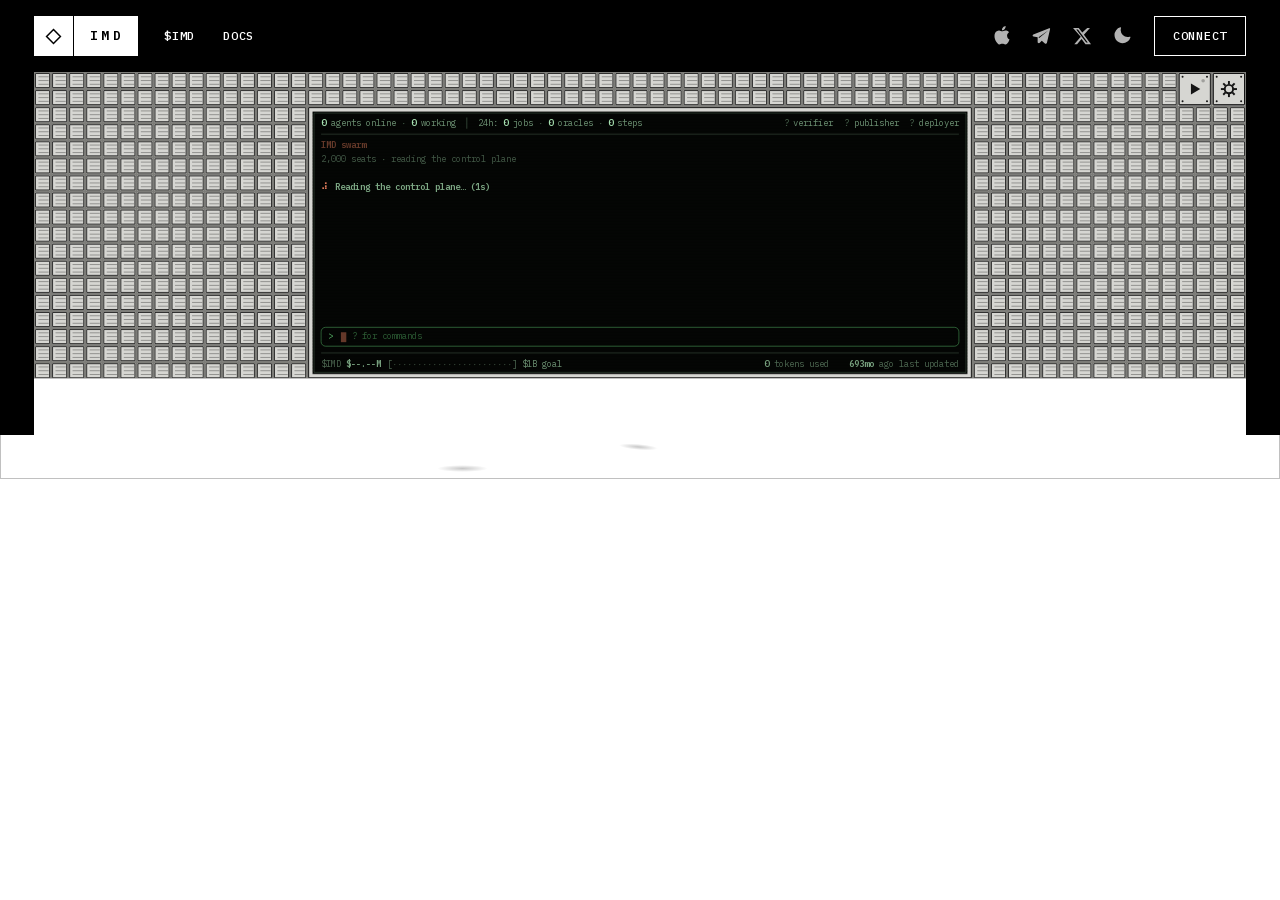
==== commit d8409296: "update" ====
--- a/index.html
+++ b/index.html
@@ -1 +1 @@
-<!DOCTYPE html><html lang="en" data-theme="dark" class="__variable_aa62b7"><head><meta charSet="utf-8"/><meta name="viewport" content="width=device-width, initial-scale=1"/><link rel="preload" href="/_next/static/media/98e207f02528a563-s.p.woff2" as="font" crossorigin="" type="font/woff2"/><link rel="preload" href="/_next/static/media/d3ebbfd689654d3a-s.p.woff2" as="font" crossorigin="" type="font/woff2"/><link rel="preload" href="/_next/static/media/db96af6b531dc71f-s.p.woff2" as="font" crossorigin="" type="font/woff2"/><link rel="stylesheet" href="/_next/static/css/f5bab8afa99ca8c2.css?dpl=dpl_7u4SN4gNTwknzsnpizFHWNDicHii" data-precedence="next"/><link rel="stylesheet" href="/_next/static/css/e588f7567b9906d6.css?dpl=dpl_7u4SN4gNTwknzsnpizFHWNDicHii" data-precedence="next"/><link rel="preload" as="script" fetchPriority="low" href="/_next/static/chunks/webpack-3919b34ee0436493.js?dpl=dpl_7u4SN4gNTwknzsnpizFHWNDicHii"/><script src="/_next/static/chunks/ce095d24-250b781e2e3e9d08.js?dpl=dpl_7u4SN4gNTwknzsnpizFHWNDicHii" async=""></script><script src="/_next/static/chunks/8716-a79fd0c302113b44.js?dpl=dpl_7u4SN4gNTwknzsnpizFHWNDicHii" async=""></script><script src="/_next/static/chunks/main-app-43aebf19a2b8976b.js?dpl=dpl_7u4SN4gNTwknzsnpizFHWNDicHii" async=""></script><script src="/_next/static/chunks/7644-85276cd449b36479.js?dpl=dpl_7u4SN4gNTwknzsnpizFHWNDicHii" async=""></script><script src="/_next/static/chunks/6961-ac0b16c03eaae537.js?dpl=dpl_7u4SN4gNTwknzsnpizFHWNDicHii" async=""></script><script src="/_next/static/chunks/2244-cfaba8d80edf0669.js?dpl=dpl_7u4SN4gNTwknzsnpizFHWNDicHii" async=""></script><script src="/_next/static/chunks/7603-5c12be6273d662e0.js?dpl=dpl_7u4SN4gNTwknzsnpizFHWNDicHii" async=""></script><script src="/_next/static/chunks/2509-ff32150f527b6a59.js?dpl=dpl_7u4SN4gNTwknzsnpizFHWNDicHii" async=""></script><script src="/_next/static/chunks/7107-e98a3b0482689b6b.js?dpl=dpl_7u4SN4gNTwknzsnpizFHWNDicHii" async=""></script><script src="/_next/static/chunks/app/page-0515f2c94f8d164a.js?dpl=dpl_7u4SN4gNTwknzsnpizFHWNDicHii" async=""></script><script src="/_next/static/chunks/app/layout-6a1f7d396dab4d18.js?dpl=dpl_7u4SN4gNTwknzsnpizFHWNDicHii" async=""></script><link rel="preconnect" href="https://api.imd.fun" crossorigin="anonymous"/><title>IMD</title><meta name="description" content="A swarm in the sky, building its way to a community owned billion dollar meme."/><link rel="canonical" href="https://imd.fun/"/><meta property="og:title" content="IMD"/><meta property="og:description" content="A swarm in the sky, building its way to a community owned billion dollar meme."/><meta property="og:url" content="https://imd.fun/"/><meta property="og:image" content="https://imd.fun/assets/og/home.png"/><meta property="og:image:width" content="1200"/><meta property="og:image:height" content="630"/><meta property="og:image:alt" content="IMD — a harness in the sky"/><meta property="og:type" content="website"/><meta name="twitter:card" content="summary_large_image"/><meta name="twitter:title" content="IMD"/><meta name="twitter:description" content="A swarm in the sky, building its way to a community owned billion dollar meme."/><meta name="twitter:image" content="https://imd.fun/assets/og/home.png"/><link rel="icon" href="/favicon.ico" type="image/x-icon" sizes="32x32"/><link rel="icon" href="/icon.svg?f03495afe56849ea" type="image/svg+xml" sizes="any"/><link rel="apple-touch-icon" href="/apple-icon.png?66986901e6a160ac" type="image/png" sizes="180x180"/><meta name="next-size-adjust"/><script>(function(){var t="dark";try{if(localStorage.getItem("imd-theme")==="light")t="light"}catch(e){}document.documentElement.dataset.theme=t})();</script><script>try{if(localStorage.getItem("imd:wallet-face"))document.documentElement.dataset.walletKnown=""}catch(e){}</script><script src="/_next/static/chunks/polyfills-78c92fac7aa8fdd8.js?dpl=dpl_7u4SN4gNTwknzsnpizFHWNDicHii" noModule=""></script></head><body><div class="site swarm-home"><script>window.__swarm=fetch("https://api.imd.fun/swarm",{cache:"no-store"}).then(function(r){return r.ok?r.json():null}).catch(function(){return null})</script><header class="nav"><div class="nav-sites"><a class="pill is-here" aria-label="IMD home" aria-current="page" href="/"><span class="pill-mark" aria-hidden="true"><svg class="mark-globe" viewBox="0 0 16 16" width="17" height="17" fill="none" stroke="currentColor" stroke-width="1.5" stroke-linejoin="miter"><path d="M8 1.5 L14.5 8 L8 14.5 L1.5 8 Z" vector-effect="non-scaling-stroke"></path></svg></span><span class="pill-brand">IMD</span></a><nav class="pill sites" aria-label="IMD sites"><a class="pill-cell" href="/token/">$IMD</a><a class="pill-cell" href="/docs/">Docs</a></nav></div><div class="nav-tools"><a class="nav-icon" aria-label="Mac app" title="Mac app" href="/app/"><svg viewBox="-1 0 26 26" width="20" height="20" aria-hidden="true" fill="currentColor"><path d="M12.152 6.896c-.948 0-2.415-1.078-3.96-1.04-2.04.027-3.91 1.183-4.961 3.014-2.117 3.675-.546 9.103 1.519 12.09 1.013 1.454 2.208 3.09 3.792 3.039 1.52-.065 2.09-.987 3.935-.987 1.831 0 2.35.987 3.96.948 1.637-.026 2.676-1.48 3.676-2.948 1.156-1.688 1.636-3.325 1.662-3.415-.039-.013-3.182-1.221-3.22-4.857-.026-3.04 2.48-4.494 2.597-4.559-1.429-2.09-3.623-2.324-4.39-2.376-2-.156-3.675 1.09-4.61 1.09zM15.53 3.83c.843-1.012 1.4-2.427 1.245-3.83-1.207.052-2.662.805-3.532 1.818-.78.896-1.454 2.338-1.273 3.714 1.338.104 2.715-.688 3.559-1.701"></path></svg></a><a class="nav-icon" aria-label="Telegram" title="Telegram" href="/telegram/"><svg viewBox="0 -4 256 256" width="20" height="20" aria-hidden="true" fill="currentColor"><path fill-rule="evenodd" d="M228.88,26.19a9,9,0,0,0-9.16-1.57L17.06,103.93a14.22,14.22,0,0,0,2.43,27.21L72,141.45V200a15.92,15.92,0,0,0,10,14.83,15.91,15.91,0,0,0,17.51-3.73l25.32-26.26L165,220a15.88,15.88,0,0,0,10.51,4,16.3,16.3,0,0,0,5-.79,15.85,15.85,0,0,0,10.67-11.63L231.77,35A9,9,0,0,0,228.88,26.19ZM211.85,50.21 84,141l8,9Z"></path></svg></a><button class="nav-icon" type="button" aria-label="switch between light and dark" title="light / dark"><svg viewBox="0 0 256 256" width="20" height="20" aria-hidden="true" fill="currentColor"><path d="M120,40V16a8,8,0,0,1,16,0V40a8,8,0,0,1-16,0Zm8,24a64,64,0,1,0,64,64A64.07,64.07,0,0,0,128,64ZM58.34,69.66A8,8,0,0,0,69.66,58.34l-16-16A8,8,0,0,0,42.34,53.66Zm0,116.68-16,16a8,8,0,0,0,11.32,11.32l16-16a8,8,0,0,0-11.32-11.32ZM192,72a8,8,0,0,0,5.66-2.34l16-16a8,8,0,0,0-11.32-11.32l-16,16A8,8,0,0,0,192,72Zm5.66,114.34a8,8,0,0,0-11.32,11.32l16,16a8,8,0,0,0,11.32-11.32ZM48,128a8,8,0,0,0-8-8H16a8,8,0,0,0,0,16H40A8,8,0,0,0,48,128Zm80,80a8,8,0,0,0-8,8v24a8,8,0,0,0,16,0V216A8,8,0,0,0,128,208Zm112-88H216a8,8,0,0,0,0,16h24a8,8,0,0,0,0-16Z"></path></svg></button><div class="pill"><button type="button" class="pill-cell connect-cell">CONNECT</button><button class="pill-cell nav-menu" type="button" aria-expanded="false" aria-controls="drawer" aria-label="open the menu"><svg viewBox="0 0 20 20" width="20" height="20" aria-hidden="true" fill="none" stroke="currentColor" stroke-width="1.5" stroke-linecap="round"><path d="M3 5.5h14M3 10h14M3 14.5h14"></path></svg></button></div></div><div class="nav-drawer" id="drawer"><nav class="pill sites" aria-label="IMD sites"><a class="pill-cell" href="/token/">$IMD</a><a class="pill-cell" href="/docs/">Docs</a></nav><div class="pill"><a class="pill-cell" aria-label="Mac app" title="Mac app" href="/app/">Mac app</a><a class="pill-cell" aria-label="Telegram" title="Telegram" href="/telegram/">Telegram</a><button class="pill-cell theme-cell" type="button" aria-label="switch between light and dark" title="light / dark"><svg viewBox="0 0 256 256" width="20" height="20" aria-hidden="true" fill="currentColor"><path d="M120,40V16a8,8,0,0,1,16,0V40a8,8,0,0,1-16,0Zm8,24a64,64,0,1,0,64,64A64.07,64.07,0,0,0,128,64ZM58.34,69.66A8,8,0,0,0,69.66,58.34l-16-16A8,8,0,0,0,42.34,53.66Zm0,116.68-16,16a8,8,0,0,0,11.32,11.32l16-16a8,8,0,0,0-11.32-11.32ZM192,72a8,8,0,0,0,5.66-2.34l16-16a8,8,0,0,0-11.32-11.32l-16,16A8,8,0,0,0,192,72Zm5.66,114.34a8,8,0,0,0-11.32,11.32l16,16a8,8,0,0,0,11.32-11.32ZM48,128a8,8,0,0,0-8-8H16a8,8,0,0,0,0,16H40A8,8,0,0,0,48,128Zm80,80a8,8,0,0,0-8,8v24a8,8,0,0,0,16,0V216A8,8,0,0,0,128,208Zm112-88H216a8,8,0,0,0,0,16h24a8,8,0,0,0,0-16Z"></path></svg><span>Dark mode</span></button></div></div></header><main><div class="wall_room__0KhgG machine-room"><div class="wall_wall__JjWXX" style="cursor:crosshair;background:#7d7d79;--tp-ink:#b0edba;--tp-dim:#53af63;--tp-lit:#39d353;--tp-rule:#53af6359"><canvas class="wall_canvas__YrQ4H" aria-label="the wall: one module per seat, lit by what the swarm is doing" role="img"></canvas><input class="wall_srField__azRIk" type="text" aria-label="command for the monitor" autoComplete="off" autoCapitalize="off" autoCorrect="off" spellCheck="false" enterKeyHint="send" maxLength="80"/><div class="wall_tip__AB7iE " aria-live="polite"></div></div><div class="wall_desk__Bp4YI"><div class="wall_deskScene__RaC0o"><img class="wall_deskImg__aEwyN" width="3842" height="304" alt=""/><button type="button" class="pepe_pepe__sSwY5" data-pepe="true" data-frame="0" aria-hidden="true"></button><div class="crew_crew__Vr6Xf" data-crew="true" data-frame="0"><span class="crew_chair__tafnR" aria-hidden="true"></span><button type="button" class="crew_hit__lf9Yh" aria-label="the man at the desk"></button></div><div class="dog_dog__JR7Iy"><span class="dog_shadow__OLW6q" aria-hidden="true"></span><span class="dog_sprite__yes6i" data-dog="true" data-frame="0" data-sleep="true" aria-hidden="true"></span><button type="button" class="dog_hit__NMems" aria-label="the dog"></button></div></div></div></div></main></div><script src="/_next/static/chunks/webpack-3919b34ee0436493.js?dpl=dpl_7u4SN4gNTwknzsnpizFHWNDicHii" async=""></script><script>(self.__next_f=self.__next_f||[]).push([0]);self.__next_f.push([2,null])</script><script>self.__next_f.push([1,"1:HL[\"/_next/static/media/98e207f02528a563-s.p.woff2\",\"font\",{\"crossOrigin\":\"\",\"type\":\"font/woff2\"}]\n2:HL[\"/_next/static/media/d3ebbfd689654d3a-s.p.woff2\",\"font\",{\"crossOrigin\":\"\",\"type\":\"font/woff2\"}]\n3:HL[\"/_next/static/media/db96af6b531dc71f-s.p.woff2\",\"font\",{\"crossOrigin\":\"\",\"type\":\"font/woff2\"}]\n4:HL[\"/_next/static/css/f5bab8afa99ca8c2.css?dpl=dpl_7u4SN4gNTwknzsnpizFHWNDicHii\",\"style\"]\n5:HL[\"/_next/static/css/e588f7567b9906d6.css?dpl=dpl_7u4SN4gNTwknzsnpizFHWNDicHii\",\"style\"]\n"])</script><script>self.__next_f.push([1,"6:I[95360,[],\"\"]\n8:I[96961,[\"7644\",\"static/chunks/7644-85276cd449b36479.js?dpl=dpl_7u4SN4gNTwknzsnpizFHWNDicHii\",\"6961\",\"static/chunks/6961-ac0b16c03eaae537.js?dpl=dpl_7u4SN4gNTwknzsnpizFHWNDicHii\",\"2244\",\"static/chunks/2244-cfaba8d80edf0669.js?dpl=dpl_7u4SN4gNTwknzsnpizFHWNDicHii\",\"7603\",\"static/chunks/7603-5c12be6273d662e0.js?dpl=dpl_7u4SN4gNTwknzsnpizFHWNDicHii\",\"2509\",\"static/chunks/2509-ff32150f527b6a59.js?dpl=dpl_7u4SN4gNTwknzsnpizFHWNDicHii\",\"7107\",\"static/chunks/7107-e98a3b0482689b6b.js?dpl=dpl_7u4SN4gNTwknzsnpizFHWNDicHii\",\"1931\",\"static/chunks/app/page-0515f2c94f8d164a.js?dpl=dpl_7u4SN4gNTwknzsnpizFHWNDicHii\"],\"default\"]\n9:I[77107,[\"7644\",\"static/chunks/7644-85276cd449b36479.js?dpl=dpl_7u4SN4gNTwknzsnpizFHWNDicHii\",\"6961\",\"static/chunks/6961-ac0b16c03eaae537.js?dpl=dpl_7u4SN4gNTwknzsnpizFHWNDicHii\",\"2244\",\"static/chunks/2244-cfaba8d80edf0669.js?dpl=dpl_7u4SN4gNTwknzsnpizFHWNDicHii\",\"7603\",\"static/chunks/7603-5c12be6273d662e0.js?dpl=dpl_7u4SN4gNTwknzsnpizFHWNDicHii\",\"2509\",\"static/chunks/2509-ff32150f527b6a59.js?dpl=dpl_7u4SN4gNTwknzsnpizFHWNDicHii\",\"7107\",\"static/chunks/7107-e98a3b0482689b6b.js?dpl=dpl_7u4SN4gNTwknzsnpizFHWNDicHii\",\"1931\",\"static/chunks/app/page-0515f2c94f8d164a.js?dpl=dpl_7u4SN4gNTwknzsnpizFHWNDicHii\"],\"Swarm\"]\na:I[64454,[\"3185\",\"static/chunks/app/layout-6a1f7d396dab4d18.js?dpl=dpl_7u4SN4gNTwknzsnpizFHWNDicHii\"],\"THEME_BOOT\"]\nb:I[14551,[\"3185\",\"static/chunks/app/layout-6a1f7d396dab4d18.js?dpl=dpl_7u4SN4gNTwknzsnpizFHWNDicHii\"],\"KitHost\"]\nc:I[7931,[],\"\"]\nd:I[82437,[],\"\"]\nf:I[82625,[],\"\"]\n10:[]\n"])</script><script>self.__next_f.push([1,"0:[[[\"$\",\"link\",\"0\",{\"rel\":\"stylesheet\",\"href\":\"/_next/static/css/f5bab8afa99ca8c2.css?dpl=dpl_7u4SN4gNTwknzsnpizFHWNDicHii\",\"precedence\":\"next\",\"crossOrigin\":\"$undefined\"}]],[\"$\",\"$L6\",null,{\"buildId\":\"_1r23Vh8GNF8jNvNewNuj\",\"assetPrefix\":\"\",\"initialCanonicalUrl\":\"/\",\"initialTree\":[\"\",{\"children\":[\"__PAGE__\",{}]},\"$undefined\",\"$undefined\",true],\"initialSeedData\":[\"\",{\"children\":[\"__PAGE__\",{},[[\"$L7\",[\"$\",\"div\",null,{\"className\":\"site swarm-home\",\"children\":[[\"$\",\"link\",null,{\"rel\":\"preconnect\",\"href\":\"https://api.imd.fun\",\"crossOrigin\":\"anonymous\"}],[\"$\",\"script\",null,{\"dangerouslySetInnerHTML\":{\"__html\":\"window.__swarm=fetch(\\\"https://api.imd.fun/swarm\\\",{cache:\\\"no-store\\\"}).then(function(r){return r.ok?r.json():null}).catch(function(){return null})\"}}],[\"$\",\"$L8\",null,{}],[\"$\",\"main\",null,{\"children\":[\"$\",\"$L9\",null,{}]}]]}]],null],null]},[[\"$\",\"html\",null,{\"lang\":\"en\",\"data-theme\":\"dark\",\"className\":\"__variable_aa62b7\",\"suppressHydrationWarning\":true,\"children\":[[\"$\",\"head\",null,{\"children\":[[\"$\",\"script\",null,{\"dangerouslySetInnerHTML\":{\"__html\":\"$a\"}}],[\"$\",\"script\",null,{\"dangerouslySetInnerHTML\":{\"__html\":\"try{if(localStorage.getItem(\\\"imd:wallet-face\\\"))document.documentElement.dataset.walletKnown=\\\"\\\"}catch(e){}\"}}]]}],[\"$\",\"body\",null,{\"children\":[\"$\",\"$Lb\",null,{\"children\":[\"$\",\"$Lc\",null,{\"parallelRouterKey\":\"children\",\"segmentPath\":[\"children\"],\"error\":\"$undefined\",\"errorStyles\":\"$undefined\",\"errorScripts\":\"$undefined\",\"template\":[\"$\",\"$Ld\",null,{}],\"templateStyles\":\"$undefined\",\"templateScripts\":\"$undefined\",\"notFound\":[[\"$\",\"title\",null,{\"children\":\"404: This page could not be found.\"}],[\"$\",\"div\",null,{\"style\":{\"fontFamily\":\"system-ui,\\\"Segoe UI\\\",Roboto,Helvetica,Arial,sans-serif,\\\"Apple Color Emoji\\\",\\\"Segoe UI Emoji\\\"\",\"height\":\"100vh\",\"textAlign\":\"center\",\"display\":\"flex\",\"flexDirection\":\"column\",\"alignItems\":\"center\",\"justifyContent\":\"center\"},\"children\":[\"$\",\"div\",null,{\"children\":[[\"$\",\"style\",null,{\"dangerouslySetInnerHTML\":{\"__html\":\"body{color:#000;background:#fff;margin:0}.next-error-h1{border-right:1px solid rgba(0,0,0,.3)}@media (prefers-color-scheme:dark){body{color:#fff;background:#000}.next-error-h1{border-right:1px solid rgba(255,255,255,.3)}}\"}}],[\"$\",\"h1\",null,{\"className\":\"next-error-h1\",\"style\":{\"display\":\"inline-block\",\"margin\":\"0 20px 0 0\",\"padding\":\"0 23px 0 0\",\"fontSize\":24,\"fontWeight\":500,\"verticalAlign\":\"top\",\"lineHeight\":\"49px\"},\"children\":\"404\"}],[\"$\",\"div\",null,{\"style\":{\"display\":\"inline-block\"},\"children\":[\"$\",\"h2\",null,{\"style\":{\"fontSize\":14,\"fontWeight\":400,\"lineHeight\":\"49px\",\"margin\":0},\"children\":\"This page could not be found.\"}]}]]}]}]],\"notFoundStyles\":[],\"styles\":[[\"$\",\"link\",\"0\",{\"rel\":\"stylesheet\",\"href\":\"/_next/static/css/e588f7567b9906d6.css?dpl=dpl_7u4SN4gNTwknzsnpizFHWNDicHii\",\"precedence\":\"next\",\"crossOrigin\":\"$undefined\"}]]}]}]}]]}],null],null],\"couldBeIntercepted\":false,\"initialHead\":[false,\"$Le\"],\"globalErrorComponent\":\"$f\",\"missingSlots\":\"$W10\"}]]\n"])</script><script>self.__next_f.push([1,"e:[[\"$\",\"meta\",\"0\",{\"name\":\"viewport\",\"content\":\"width=device-width, initial-scale=1\"}],[\"$\",\"meta\",\"1\",{\"charSet\":\"utf-8\"}],[\"$\",\"title\",\"2\",{\"children\":\"IMD\"}],[\"$\",\"meta\",\"3\",{\"name\":\"description\",\"content\":\"A swarm in the sky, building its way to a community owned billion dollar meme.\"}],[\"$\",\"link\",\"4\",{\"rel\":\"canonical\",\"href\":\"https://imd.fun/\"}],[\"$\",\"meta\",\"5\",{\"property\":\"og:title\",\"content\":\"IMD\"}],[\"$\",\"meta\",\"6\",{\"property\":\"og:description\",\"content\":\"A swarm in the sky, building its way to a community owned billion dollar meme.\"}],[\"$\",\"meta\",\"7\",{\"property\":\"og:url\",\"content\":\"https://imd.fun/\"}],[\"$\",\"meta\",\"8\",{\"property\":\"og:image\",\"content\":\"https://imd.fun/assets/og/home.png\"}],[\"$\",\"meta\",\"9\",{\"property\":\"og:image:width\",\"content\":\"1200\"}],[\"$\",\"meta\",\"10\",{\"property\":\"og:image:height\",\"content\":\"630\"}],[\"$\",\"meta\",\"11\",{\"property\":\"og:image:alt\",\"content\":\"IMD — a harness in the sky\"}],[\"$\",\"meta\",\"12\",{\"property\":\"og:type\",\"content\":\"website\"}],[\"$\",\"meta\",\"13\",{\"name\":\"twitter:card\",\"content\":\"summary_large_image\"}],[\"$\",\"meta\",\"14\",{\"name\":\"twitter:title\",\"content\":\"IMD\"}],[\"$\",\"meta\",\"15\",{\"name\":\"twitter:description\",\"content\":\"A swarm in the sky, building its way to a community owned billion dollar meme.\"}],[\"$\",\"meta\",\"16\",{\"name\":\"twitter:image\",\"content\":\"https://imd.fun/assets/og/home.png\"}],[\"$\",\"link\",\"17\",{\"rel\":\"icon\",\"href\":\"/favicon.ico\",\"type\":\"image/x-icon\",\"sizes\":\"32x32\"}],[\"$\",\"link\",\"18\",{\"rel\":\"icon\",\"href\":\"/icon.svg?f03495afe56849ea\",\"type\":\"image/svg+xml\",\"sizes\":\"any\"}],[\"$\",\"link\",\"19\",{\"rel\":\"apple-touch-icon\",\"href\":\"/apple-icon.png?66986901e6a160ac\",\"type\":\"image/png\",\"sizes\":\"180x180\"}],[\"$\",\"meta\",\"20\",{\"name\":\"next-size-adjust\"}]]\n7:null\n"])</script></body></html>+<!DOCTYPE html><html lang="en" data-theme="dark" class="__variable_aa62b7"><head><meta charSet="utf-8"/><meta name="viewport" content="width=device-width, initial-scale=1"/><link rel="preload" href="/_next/static/media/98e207f02528a563-s.p.woff2" as="font" crossorigin="" type="font/woff2"/><link rel="preload" href="/_next/static/media/d3ebbfd689654d3a-s.p.woff2" as="font" crossorigin="" type="font/woff2"/><link rel="preload" href="/_next/static/media/db96af6b531dc71f-s.p.woff2" as="font" crossorigin="" type="font/woff2"/><link rel="stylesheet" href="/_next/static/css/f5bab8afa99ca8c2.css?dpl=dpl_7u4SN4gNTwknzsnpizFHWNDicHii" data-precedence="next"/><link rel="stylesheet" href="/_next/static/css/e588f7567b9906d6.css?dpl=dpl_7u4SN4gNTwknzsnpizFHWNDicHii" data-precedence="next"/><link rel="preload" as="script" fetchPriority="low" href="/_next/static/chunks/webpack-3919b34ee0436493.js?dpl=dpl_7u4SN4gNTwknzsnpizFHWNDicHii"/><script src="/_next/static/chunks/ce095d24-250b781e2e3e9d08.js?dpl=dpl_7u4SN4gNTwknzsnpizFHWNDicHii" async=""></script><script src="/_next/static/chunks/8716-a79fd0c302113b44.js?dpl=dpl_7u4SN4gNTwknzsnpizFHWNDicHii" async=""></script><script src="/_next/static/chunks/main-app-43aebf19a2b8976b.js?dpl=dpl_7u4SN4gNTwknzsnpizFHWNDicHii" async=""></script><script src="/_next/static/chunks/7644-85276cd449b36479.js?dpl=dpl_7u4SN4gNTwknzsnpizFHWNDicHii" async=""></script><script src="/_next/static/chunks/6961-ac0b16c03eaae537.js?dpl=dpl_7u4SN4gNTwknzsnpizFHWNDicHii" async=""></script><script src="/_next/static/chunks/2244-cfaba8d80edf0669.js?dpl=dpl_7u4SN4gNTwknzsnpizFHWNDicHii" async=""></script><script src="/_next/static/chunks/7603-5c12be6273d662e0.js?dpl=dpl_7u4SN4gNTwknzsnpizFHWNDicHii" async=""></script><script src="/_next/static/chunks/2509-ff32150f527b6a59.js?dpl=dpl_7u4SN4gNTwknzsnpizFHWNDicHii" async=""></script><script src="/_next/static/chunks/7107-e98a3b0482689b6b.js?dpl=dpl_7u4SN4gNTwknzsnpizFHWNDicHii" async=""></script><script src="/_next/static/chunks/app/page-0515f2c94f8d164a.js?dpl=dpl_7u4SN4gNTwknzsnpizFHWNDicHii" async=""></script><script src="/_next/static/chunks/app/layout-6a1f7d396dab4d18.js?dpl=dpl_7u4SN4gNTwknzsnpizFHWNDicHii" async=""></script><link rel="preconnect" href="https://api.imd.fun" crossorigin="anonymous"/><title>IMD</title><meta name="description" content="A swarm in the sky, building its way to a community owned billion dollar meme."/><link rel="canonical" href="https://imd.fun/"/><meta property="og:title" content="IMD"/><meta property="og:description" content="A swarm in the sky, building its way to a community owned billion dollar meme."/><meta property="og:url" content="https://imd.fun/"/><meta property="og:image" content="https://imd.fun/assets/og/home.png"/><meta property="og:image:width" content="1200"/><meta property="og:image:height" content="630"/><meta property="og:image:alt" content="IMD — a harness in the sky"/><meta property="og:type" content="website"/><meta name="twitter:card" content="summary_large_image"/><meta name="twitter:title" content="IMD"/><meta name="twitter:description" content="A swarm in the sky, building its way to a community owned billion dollar meme."/><meta name="twitter:image" content="https://imd.fun/assets/og/home.png"/><link rel="icon" href="/favicon.ico" type="image/x-icon" sizes="32x32"/><link rel="icon" href="/icon.svg?f03495afe56849ea" type="image/svg+xml" sizes="any"/><link rel="apple-touch-icon" href="/apple-icon.png?66986901e6a160ac" type="image/png" sizes="180x180"/><meta name="next-size-adjust"/><script>(function(){var t="dark";try{if(localStorage.getItem("imd-theme")==="light")t="light"}catch(e){}document.documentElement.dataset.theme=t})();</script><script>try{if(localStorage.getItem("imd:wallet-face"))document.documentElement.dataset.walletKnown=""}catch(e){}</script><script src="/_next/static/chunks/polyfills-78c92fac7aa8fdd8.js?dpl=dpl_7u4SN4gNTwknzsnpizFHWNDicHii" noModule=""></script></head><body><div class="site swarm-home"><script>window.__swarm=fetch("https://api.imd.fun/swarm",{cache:"no-store"}).then(function(r){return r.ok?r.json():null}).catch(function(){return null})</script><header class="nav"><div class="nav-sites"><a class="pill is-here" aria-label="IMD home" aria-current="page" href="/"><span class="pill-mark" aria-hidden="true"><svg class="mark-globe" viewBox="0 0 16 16" width="17" height="17" fill="none" stroke="currentColor" stroke-width="1.5" stroke-linejoin="miter"><path d="M8 1.5 L14.5 8 L8 14.5 L1.5 8 Z" vector-effect="non-scaling-stroke"></path></svg></span><span class="pill-brand">IMD</span></a><nav class="pill sites" aria-label="IMD sites"><a class="pill-cell" href="/token/">$IMD</a><a class="pill-cell" href="/docs/">Docs</a></nav></div><div class="nav-tools"><a class="nav-icon" aria-label="Mac app" title="Mac app" href="/app/"><svg viewBox="-1 0 26 26" width="20" height="20" aria-hidden="true" fill="currentColor"><path d="M12.152 6.896c-.948 0-2.415-1.078-3.96-1.04-2.04.027-3.91 1.183-4.961 3.014-2.117 3.675-.546 9.103 1.519 12.09 1.013 1.454 2.208 3.09 3.792 3.039 1.52-.065 2.09-.987 3.935-.987 1.831 0 2.35.987 3.96.948 1.637-.026 2.676-1.48 3.676-2.948 1.156-1.688 1.636-3.325 1.662-3.415-.039-.013-3.182-1.221-3.22-4.857-.026-3.04 2.48-4.494 2.597-4.559-1.429-2.09-3.623-2.324-4.39-2.376-2-.156-3.675 1.09-4.61 1.09zM15.53 3.83c.843-1.012 1.4-2.427 1.245-3.83-1.207.052-2.662.805-3.532 1.818-.78.896-1.454 2.338-1.273 3.714 1.338.104 2.715-.688 3.559-1.701"></path></svg></a><a class="nav-icon" aria-label="Telegram" title="Telegram" href="/telegram/"><svg viewBox="0 -4 256 256" width="20" height="20" aria-hidden="true" fill="currentColor"><path fill-rule="evenodd" d="M228.88,26.19a9,9,0,0,0-9.16-1.57L17.06,103.93a14.22,14.22,0,0,0,2.43,27.21L72,141.45V200a15.92,15.92,0,0,0,10,14.83,15.91,15.91,0,0,0,17.51-3.73l25.32-26.26L165,220a15.88,15.88,0,0,0,10.51,4,16.3,16.3,0,0,0,5-.79,15.85,15.85,0,0,0,10.67-11.63L231.77,35A9,9,0,0,0,228.88,26.19ZM211.85,50.21 84,141l8,9Z"></path></svg></a><a class="nav-icon" aria-label="Twitter" title="Twitter" href="https://x.com/Identitymdagent" target="_blank" rel="noopener noreferrer"><svg viewBox="0 0 24 24" width="20" height="20" aria-hidden="true" fill="currentColor"><path d="M18.244 2.25h3.308l-7.227 8.26 8.502 11.24H16.17l-4.714-6.231-5.401 6.231H2.744l7.727-8.835L1.254 2.25H8.08l4.253 5.622L18.244 2.25zm-1.161 17.52h1.833L7.084 4.126H5.117z"></path></svg></a><button class="nav-icon" type="button" aria-label="switch between light and dark" title="light / dark"><svg viewBox="0 0 256 256" width="20" height="20" aria-hidden="true" fill="currentColor"><path d="M120,40V16a8,8,0,0,1,16,0V40a8,8,0,0,1-16,0Zm8,24a64,64,0,1,0,64,64A64.07,64.07,0,0,0,128,64ZM58.34,69.66A8,8,0,0,0,69.66,58.34l-16-16A8,8,0,0,0,42.34,53.66Zm0,116.68-16,16a8,8,0,0,0,11.32,11.32l16-16a8,8,0,0,0-11.32-11.32ZM192,72a8,8,0,0,0,5.66-2.34l16-16a8,8,0,0,0-11.32-11.32l-16,16A8,8,0,0,0,192,72Zm5.66,114.34a8,8,0,0,0-11.32,11.32l16,16a8,8,0,0,0,11.32-11.32ZM48,128a8,8,0,0,0-8-8H16a8,8,0,0,0,0,16H40A8,8,0,0,0,48,128Zm80,80a8,8,0,0,0-8,8v24a8,8,0,0,0,16,0V216A8,8,0,0,0,128,208Zm112-88H216a8,8,0,0,0,0,16h24a8,8,0,0,0,0-16Z"></path></svg></button><div class="pill"><button type="button" class="pill-cell connect-cell">CONNECT</button><button class="pill-cell nav-menu" type="button" aria-expanded="false" aria-controls="drawer" aria-label="open the menu"><svg viewBox="0 0 20 20" width="20" height="20" aria-hidden="true" fill="none" stroke="currentColor" stroke-width="1.5" stroke-linecap="round"><path d="M3 5.5h14M3 10h14M3 14.5h14"></path></svg></button></div></div><div class="nav-drawer" id="drawer"><nav class="pill sites" aria-label="IMD sites"><a class="pill-cell" href="/token/">$IMD</a><a class="pill-cell" href="/docs/">Docs</a></nav><div class="pill"><a class="pill-cell" aria-label="Mac app" title="Mac app" href="/app/">Mac app</a><a class="pill-cell" aria-label="Telegram" title="Telegram" href="/telegram/">Telegram</a><a class="pill-cell" aria-label="Twitter" title="Twitter" href="https://x.com/Identitymdagent" target="_blank" rel="noopener noreferrer">Twitter</a><button class="pill-cell theme-cell" type="button" aria-label="switch between light and dark" title="light / dark"><svg viewBox="0 0 256 256" width="20" height="20" aria-hidden="true" fill="currentColor"><path d="M120,40V16a8,8,0,0,1,16,0V40a8,8,0,0,1-16,0Zm8,24a64,64,0,1,0,64,64A64.07,64.07,0,0,0,128,64ZM58.34,69.66A8,8,0,0,0,69.66,58.34l-16-16A8,8,0,0,0,42.34,53.66Zm0,116.68-16,16a8,8,0,0,0,11.32,11.32l16-16a8,8,0,0,0-11.32-11.32ZM192,72a8,8,0,0,0,5.66-2.34l16-16a8,8,0,0,0-11.32-11.32l-16,16A8,8,0,0,0,192,72Zm5.66,114.34a8,8,0,0,0-11.32,11.32l16,16a8,8,0,0,0,11.32-11.32ZM48,128a8,8,0,0,0-8-8H16a8,8,0,0,0,0,16H40A8,8,0,0,0,48,128Zm80,80a8,8,0,0,0-8,8v24a8,8,0,0,0,16,0V216A8,8,0,0,0,128,208Zm112-88H216a8,8,0,0,0,0,16h24a8,8,0,0,0,0-16Z"></path></svg><span>Dark mode</span></button></div></div></header><main><div class="wall_room__0KhgG machine-room"><div class="wall_wall__JjWXX" style="cursor:crosshair;background:#7d7d79;--tp-ink:#b0edba;--tp-dim:#53af63;--tp-lit:#39d353;--tp-rule:#53af6359"><canvas class="wall_canvas__YrQ4H" aria-label="the wall: one module per seat, lit by what the swarm is doing" role="img"></canvas><input class="wall_srField__azRIk" type="text" aria-label="command for the monitor" autoComplete="off" autoCapitalize="off" autoCorrect="off" spellCheck="false" enterKeyHint="send" maxLength="80"/><div class="wall_tip__AB7iE " aria-live="polite"></div></div><div class="wall_desk__Bp4YI"><div class="wall_deskScene__RaC0o"><img class="wall_deskImg__aEwyN" width="3842" height="304" alt=""/><button type="button" class="pepe_pepe__sSwY5" data-pepe="true" data-frame="0" aria-hidden="true"></button><div class="crew_crew__Vr6Xf" data-crew="true" data-frame="0"><span class="crew_chair__tafnR" aria-hidden="true"></span><button type="button" class="crew_hit__lf9Yh" aria-label="the man at the desk"></button></div><div class="dog_dog__JR7Iy"><span class="dog_shadow__OLW6q" aria-hidden="true"></span><span class="dog_sprite__yes6i" data-dog="true" data-frame="0" data-sleep="true" aria-hidden="true"></span><button type="button" class="dog_hit__NMems" aria-label="the dog"></button></div></div></div></div></main></div><script src="/_next/static/chunks/webpack-3919b34ee0436493.js?dpl=dpl_7u4SN4gNTwknzsnpizFHWNDicHii" async=""></script><script>(self.__next_f=self.__next_f||[]).push([0]);self.__next_f.push([2,null])</script><script>self.__next_f.push([1,"1:HL[\"/_next/static/media/98e207f02528a563-s.p.woff2\",\"font\",{\"crossOrigin\":\"\",\"type\":\"font/woff2\"}]\n2:HL[\"/_next/static/media/d3ebbfd689654d3a-s.p.woff2\",\"font\",{\"crossOrigin\":\"\",\"type\":\"font/woff2\"}]\n3:HL[\"/_next/static/media/db96af6b531dc71f-s.p.woff2\",\"font\",{\"crossOrigin\":\"\",\"type\":\"font/woff2\"}]\n4:HL[\"/_next/static/css/f5bab8afa99ca8c2.css?dpl=dpl_7u4SN4gNTwknzsnpizFHWNDicHii\",\"style\"]\n5:HL[\"/_next/static/css/e588f7567b9906d6.css?dpl=dpl_7u4SN4gNTwknzsnpizFHWNDicHii\",\"style\"]\n"])</script><script>self.__next_f.push([1,"6:I[95360,[],\"\"]\n8:I[96961,[\"7644\",\"static/chunks/7644-85276cd449b36479.js?dpl=dpl_7u4SN4gNTwknzsnpizFHWNDicHii\",\"6961\",\"static/chunks/6961-ac0b16c03eaae537.js?dpl=dpl_7u4SN4gNTwknzsnpizFHWNDicHii\",\"2244\",\"static/chunks/2244-cfaba8d80edf0669.js?dpl=dpl_7u4SN4gNTwknzsnpizFHWNDicHii\",\"7603\",\"static/chunks/7603-5c12be6273d662e0.js?dpl=dpl_7u4SN4gNTwknzsnpizFHWNDicHii\",\"2509\",\"static/chunks/2509-ff32150f527b6a59.js?dpl=dpl_7u4SN4gNTwknzsnpizFHWNDicHii\",\"7107\",\"static/chunks/7107-e98a3b0482689b6b.js?dpl=dpl_7u4SN4gNTwknzsnpizFHWNDicHii\",\"1931\",\"static/chunks/app/page-0515f2c94f8d164a.js?dpl=dpl_7u4SN4gNTwknzsnpizFHWNDicHii\"],\"default\"]\n9:I[77107,[\"7644\",\"static/chunks/7644-85276cd449b36479.js?dpl=dpl_7u4SN4gNTwknzsnpizFHWNDicHii\",\"6961\",\"static/chunks/6961-ac0b16c03eaae537.js?dpl=dpl_7u4SN4gNTwknzsnpizFHWNDicHii\",\"2244\",\"static/chunks/2244-cfaba8d80edf0669.js?dpl=dpl_7u4SN4gNTwknzsnpizFHWNDicHii\",\"7603\",\"static/chunks/7603-5c12be6273d662e0.js?dpl=dpl_7u4SN4gNTwknzsnpizFHWNDicHii\",\"2509\",\"static/chunks/2509-ff32150f527b6a59.js?dpl=dpl_7u4SN4gNTwknzsnpizFHWNDicHii\",\"7107\",\"static/chunks/7107-e98a3b0482689b6b.js?dpl=dpl_7u4SN4gNTwknzsnpizFHWNDicHii\",\"1931\",\"static/chunks/app/page-0515f2c94f8d164a.js?dpl=dpl_7u4SN4gNTwknzsnpizFHWNDicHii\"],\"Swarm\"]\na:I[64454,[\"3185\",\"static/chunks/app/layout-6a1f7d396dab4d18.js?dpl=dpl_7u4SN4gNTwknzsnpizFHWNDicHii\"],\"THEME_BOOT\"]\nb:I[14551,[\"3185\",\"static/chunks/app/layout-6a1f7d396dab4d18.js?dpl=dpl_7u4SN4gNTwknzsnpizFHWNDicHii\"],\"KitHost\"]\nc:I[7931,[],\"\"]\nd:I[82437,[],\"\"]\nf:I[82625,[],\"\"]\n10:[]\n"])</script><script>self.__next_f.push([1,"0:[[[\"$\",\"link\",\"0\",{\"rel\":\"stylesheet\",\"href\":\"/_next/static/css/f5bab8afa99ca8c2.css?dpl=dpl_7u4SN4gNTwknzsnpizFHWNDicHii\",\"precedence\":\"next\",\"crossOrigin\":\"$undefined\"}]],[\"$\",\"$L6\",null,{\"buildId\":\"_1r23Vh8GNF8jNvNewNuj\",\"assetPrefix\":\"\",\"initialCanonicalUrl\":\"/\",\"initialTree\":[\"\",{\"children\":[\"__PAGE__\",{}]},\"$undefined\",\"$undefined\",true],\"initialSeedData\":[\"\",{\"children\":[\"__PAGE__\",{},[[\"$L7\",[\"$\",\"div\",null,{\"className\":\"site swarm-home\",\"children\":[[\"$\",\"link\",null,{\"rel\":\"preconnect\",\"href\":\"https://api.imd.fun\",\"crossOrigin\":\"anonymous\"}],[\"$\",\"script\",null,{\"dangerouslySetInnerHTML\":{\"__html\":\"window.__swarm=fetch(\\\"https://api.imd.fun/swarm\\\",{cache:\\\"no-store\\\"}).then(function(r){return r.ok?r.json():null}).catch(function(){return null})\"}}],[\"$\",\"$L8\",null,{}],[\"$\",\"main\",null,{\"children\":[\"$\",\"$L9\",null,{}]}]]}]],null],null]},[[\"$\",\"html\",null,{\"lang\":\"en\",\"data-theme\":\"dark\",\"className\":\"__variable_aa62b7\",\"suppressHydrationWarning\":true,\"children\":[[\"$\",\"head\",null,{\"children\":[[\"$\",\"script\",null,{\"dangerouslySetInnerHTML\":{\"__html\":\"$a\"}}],[\"$\",\"script\",null,{\"dangerouslySetInnerHTML\":{\"__html\":\"try{if(localStorage.getItem(\\\"imd:wallet-face\\\"))document.documentElement.dataset.walletKnown=\\\"\\\"}catch(e){}\"}}]]}],[\"$\",\"body\",null,{\"children\":[\"$\",\"$Lb\",null,{\"children\":[\"$\",\"$Lc\",null,{\"parallelRouterKey\":\"children\",\"segmentPath\":[\"children\"],\"error\":\"$undefined\",\"errorStyles\":\"$undefined\",\"errorScripts\":\"$undefined\",\"template\":[\"$\",\"$Ld\",null,{}],\"templateStyles\":\"$undefined\",\"templateScripts\":\"$undefined\",\"notFound\":[[\"$\",\"title\",null,{\"children\":\"404: This page could not be found.\"}],[\"$\",\"div\",null,{\"style\":{\"fontFamily\":\"system-ui,\\\"Segoe UI\\\",Roboto,Helvetica,Arial,sans-serif,\\\"Apple Color Emoji\\\",\\\"Segoe UI Emoji\\\"\",\"height\":\"100vh\",\"textAlign\":\"center\",\"display\":\"flex\",\"flexDirection\":\"column\",\"alignItems\":\"center\",\"justifyContent\":\"center\"},\"children\":[\"$\",\"div\",null,{\"children\":[[\"$\",\"style\",null,{\"dangerouslySetInnerHTML\":{\"__html\":\"body{color:#000;background:#fff;margin:0}.next-error-h1{border-right:1px solid rgba(0,0,0,.3)}@media (prefers-color-scheme:dark){body{color:#fff;background:#000}.next-error-h1{border-right:1px solid rgba(255,255,255,.3)}}\"}}],[\"$\",\"h1\",null,{\"className\":\"next-error-h1\",\"style\":{\"display\":\"inline-block\",\"margin\":\"0 20px 0 0\",\"padding\":\"0 23px 0 0\",\"fontSize\":24,\"fontWeight\":500,\"verticalAlign\":\"top\",\"lineHeight\":\"49px\"},\"children\":\"404\"}],[\"$\",\"div\",null,{\"style\":{\"display\":\"inline-block\"},\"children\":[\"$\",\"h2\",null,{\"style\":{\"fontSize\":14,\"fontWeight\":400,\"lineHeight\":\"49px\",\"margin\":0},\"children\":\"This page could not be found.\"}]}]]}]}]],\"notFoundStyles\":[],\"styles\":[[\"$\",\"link\",\"0\",{\"rel\":\"stylesheet\",\"href\":\"/_next/static/css/e588f7567b9906d6.css?dpl=dpl_7u4SN4gNTwknzsnpizFHWNDicHii\",\"precedence\":\"next\",\"crossOrigin\":\"$undefined\"}]]}]}]}]]}],null],null],\"couldBeIntercepted\":false,\"initialHead\":[false,\"$Le\"],\"globalErrorComponent\":\"$f\",\"missingSlots\":\"$W10\"}]]\n"])</script><script>self.__next_f.push([1,"e:[[\"$\",\"meta\",\"0\",{\"name\":\"viewport\",\"content\":\"width=device-width, initial-scale=1\"}],[\"$\",\"meta\",\"1\",{\"charSet\":\"utf-8\"}],[\"$\",\"title\",\"2\",{\"children\":\"IMD\"}],[\"$\",\"meta\",\"3\",{\"name\":\"description\",\"content\":\"A swarm in the sky, building its way to a community owned billion dollar meme.\"}],[\"$\",\"link\",\"4\",{\"rel\":\"canonical\",\"href\":\"https://imd.fun/\"}],[\"$\",\"meta\",\"5\",{\"property\":\"og:title\",\"content\":\"IMD\"}],[\"$\",\"meta\",\"6\",{\"property\":\"og:description\",\"content\":\"A swarm in the sky, building its way to a community owned billion dollar meme.\"}],[\"$\",\"meta\",\"7\",{\"property\":\"og:url\",\"content\":\"https://imd.fun/\"}],[\"$\",\"meta\",\"8\",{\"property\":\"og:image\",\"content\":\"https://imd.fun/assets/og/home.png\"}],[\"$\",\"meta\",\"9\",{\"property\":\"og:image:width\",\"content\":\"1200\"}],[\"$\",\"meta\",\"10\",{\"property\":\"og:image:height\",\"content\":\"630\"}],[\"$\",\"meta\",\"11\",{\"property\":\"og:image:alt\",\"content\":\"IMD — a harness in the sky\"}],[\"$\",\"meta\",\"12\",{\"property\":\"og:type\",\"content\":\"website\"}],[\"$\",\"meta\",\"13\",{\"name\":\"twitter:card\",\"content\":\"summary_large_image\"}],[\"$\",\"meta\",\"14\",{\"name\":\"twitter:title\",\"content\":\"IMD\"}],[\"$\",\"meta\",\"15\",{\"name\":\"twitter:description\",\"content\":\"A swarm in the sky, building its way to a community owned billion dollar meme.\"}],[\"$\",\"meta\",\"16\",{\"name\":\"twitter:image\",\"content\":\"https://imd.fun/assets/og/home.png\"}],[\"$\",\"link\",\"17\",{\"rel\":\"icon\",\"href\":\"/favicon.ico\",\"type\":\"image/x-icon\",\"sizes\":\"32x32\"}],[\"$\",\"link\",\"18\",{\"rel\":\"icon\",\"href\":\"/icon.svg?f03495afe56849ea\",\"type\":\"image/svg+xml\",\"sizes\":\"any\"}],[\"$\",\"link\",\"19\",{\"rel\":\"apple-touch-icon\",\"href\":\"/apple-icon.png?66986901e6a160ac\",\"type\":\"image/png\",\"sizes\":\"180x180\"}],[\"$\",\"meta\",\"20\",{\"name\":\"next-size-adjust\"}]]\n7:null\n"])</script></body></html>
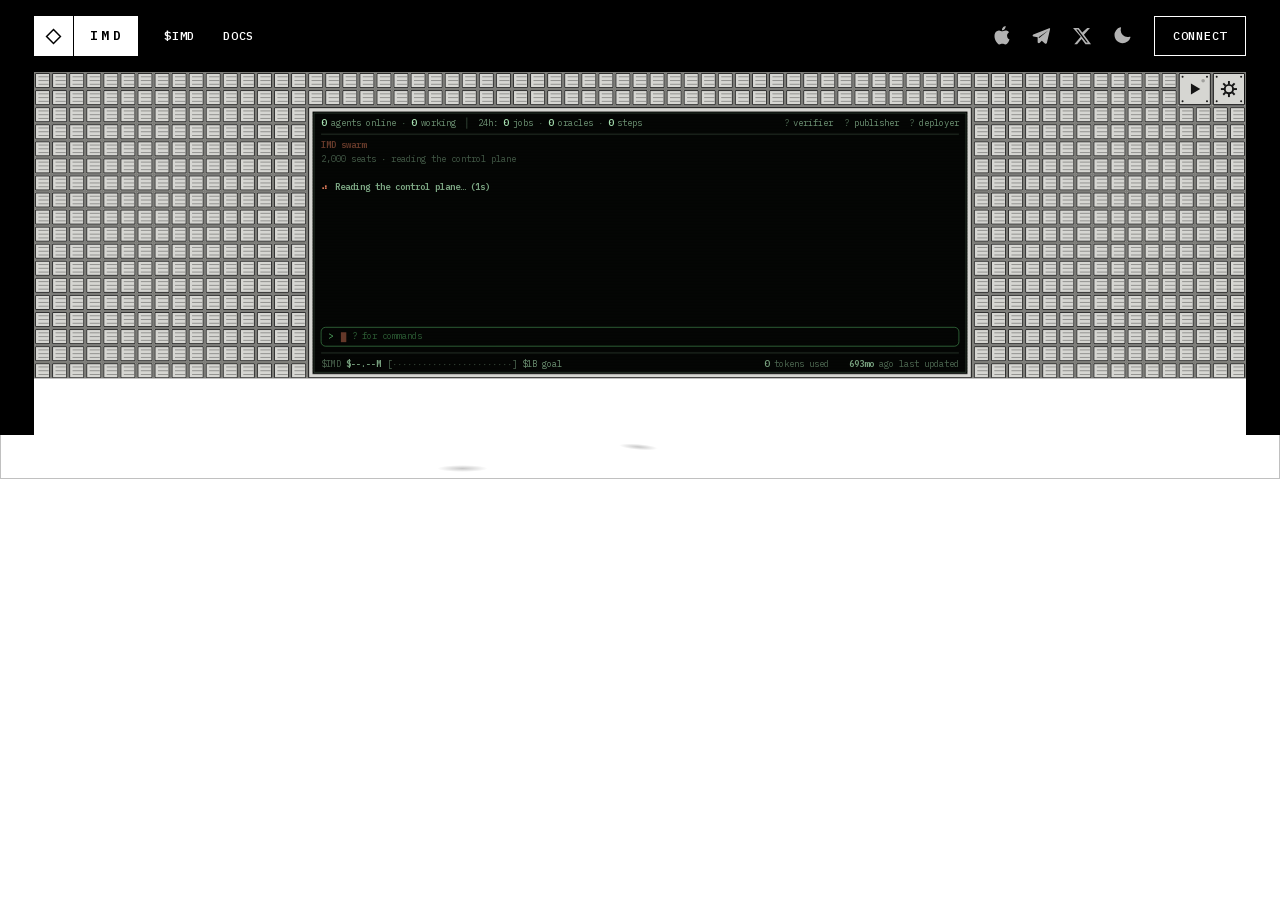
==== commit da926c3e: "update" ====
--- a/index.html
+++ b/index.html
@@ -1 +1 @@
-<!DOCTYPE html><html lang="en" data-theme="dark" class="__variable_aa62b7"><head><meta charSet="utf-8"/><meta name="viewport" content="width=device-width, initial-scale=1"/><link rel="preload" href="/_next/static/media/98e207f02528a563-s.p.woff2" as="font" crossorigin="" type="font/woff2"/><link rel="preload" href="/_next/static/media/d3ebbfd689654d3a-s.p.woff2" as="font" crossorigin="" type="font/woff2"/><link rel="preload" href="/_next/static/media/db96af6b531dc71f-s.p.woff2" as="font" crossorigin="" type="font/woff2"/><link rel="stylesheet" href="/_next/static/css/f5bab8afa99ca8c2.css?dpl=dpl_7u4SN4gNTwknzsnpizFHWNDicHii" data-precedence="next"/><link rel="stylesheet" href="/_next/static/css/e588f7567b9906d6.css?dpl=dpl_7u4SN4gNTwknzsnpizFHWNDicHii" data-precedence="next"/><link rel="preload" as="script" fetchPriority="low" href="/_next/static/chunks/webpack-3919b34ee0436493.js?dpl=dpl_7u4SN4gNTwknzsnpizFHWNDicHii"/><script src="/_next/static/chunks/ce095d24-250b781e2e3e9d08.js?dpl=dpl_7u4SN4gNTwknzsnpizFHWNDicHii" async=""></script><script src="/_next/static/chunks/8716-a79fd0c302113b44.js?dpl=dpl_7u4SN4gNTwknzsnpizFHWNDicHii" async=""></script><script src="/_next/static/chunks/main-app-43aebf19a2b8976b.js?dpl=dpl_7u4SN4gNTwknzsnpizFHWNDicHii" async=""></script><script src="/_next/static/chunks/7644-85276cd449b36479.js?dpl=dpl_7u4SN4gNTwknzsnpizFHWNDicHii" async=""></script><script src="/_next/static/chunks/6961-ac0b16c03eaae537.js?dpl=dpl_7u4SN4gNTwknzsnpizFHWNDicHii" async=""></script><script src="/_next/static/chunks/2244-cfaba8d80edf0669.js?dpl=dpl_7u4SN4gNTwknzsnpizFHWNDicHii" async=""></script><script src="/_next/static/chunks/7603-5c12be6273d662e0.js?dpl=dpl_7u4SN4gNTwknzsnpizFHWNDicHii" async=""></script><script src="/_next/static/chunks/2509-ff32150f527b6a59.js?dpl=dpl_7u4SN4gNTwknzsnpizFHWNDicHii" async=""></script><script src="/_next/static/chunks/7107-e98a3b0482689b6b.js?dpl=dpl_7u4SN4gNTwknzsnpizFHWNDicHii" async=""></script><script src="/_next/static/chunks/app/page-0515f2c94f8d164a.js?dpl=dpl_7u4SN4gNTwknzsnpizFHWNDicHii" async=""></script><script src="/_next/static/chunks/app/layout-6a1f7d396dab4d18.js?dpl=dpl_7u4SN4gNTwknzsnpizFHWNDicHii" async=""></script><link rel="preconnect" href="https://api.imd.fun" crossorigin="anonymous"/><title>IMD</title><meta name="description" content="A swarm in the sky, building its way to a community owned billion dollar meme."/><link rel="canonical" href="https://imd.fun/"/><meta property="og:title" content="IMD"/><meta property="og:description" content="A swarm in the sky, building its way to a community owned billion dollar meme."/><meta property="og:url" content="https://imd.fun/"/><meta property="og:image" content="https://imd.fun/assets/og/home.png"/><meta property="og:image:width" content="1200"/><meta property="og:image:height" content="630"/><meta property="og:image:alt" content="IMD — a harness in the sky"/><meta property="og:type" content="website"/><meta name="twitter:card" content="summary_large_image"/><meta name="twitter:title" content="IMD"/><meta name="twitter:description" content="A swarm in the sky, building its way to a community owned billion dollar meme."/><meta name="twitter:image" content="https://imd.fun/assets/og/home.png"/><link rel="icon" href="/favicon.ico" type="image/x-icon" sizes="32x32"/><link rel="icon" href="/icon.svg?f03495afe56849ea" type="image/svg+xml" sizes="any"/><link rel="apple-touch-icon" href="/apple-icon.png?66986901e6a160ac" type="image/png" sizes="180x180"/><meta name="next-size-adjust"/><script>(function(){var t="dark";try{if(localStorage.getItem("imd-theme")==="light")t="light"}catch(e){}document.documentElement.dataset.theme=t})();</script><script>try{if(localStorage.getItem("imd:wallet-face"))document.documentElement.dataset.walletKnown=""}catch(e){}</script><script src="/_next/static/chunks/polyfills-78c92fac7aa8fdd8.js?dpl=dpl_7u4SN4gNTwknzsnpizFHWNDicHii" noModule=""></script></head><body><div class="site swarm-home"><script>window.__swarm=fetch("https://api.imd.fun/swarm",{cache:"no-store"}).then(function(r){return r.ok?r.json():null}).catch(function(){return null})</script><header class="nav"><div class="nav-sites"><a class="pill is-here" aria-label="IMD home" aria-current="page" href="/"><span class="pill-mark" aria-hidden="true"><svg class="mark-globe" viewBox="0 0 16 16" width="17" height="17" fill="none" stroke="currentColor" stroke-width="1.5" stroke-linejoin="miter"><path d="M8 1.5 L14.5 8 L8 14.5 L1.5 8 Z" vector-effect="non-scaling-stroke"></path></svg></span><span class="pill-brand">IMD</span></a><nav class="pill sites" aria-label="IMD sites"><a class="pill-cell" href="/token/">$IMD</a><a class="pill-cell" href="/docs/">Docs</a></nav></div><div class="nav-tools"><a class="nav-icon" aria-label="Mac app" title="Mac app" href="/app/"><svg viewBox="-1 0 26 26" width="20" height="20" aria-hidden="true" fill="currentColor"><path d="M12.152 6.896c-.948 0-2.415-1.078-3.96-1.04-2.04.027-3.91 1.183-4.961 3.014-2.117 3.675-.546 9.103 1.519 12.09 1.013 1.454 2.208 3.09 3.792 3.039 1.52-.065 2.09-.987 3.935-.987 1.831 0 2.35.987 3.96.948 1.637-.026 2.676-1.48 3.676-2.948 1.156-1.688 1.636-3.325 1.662-3.415-.039-.013-3.182-1.221-3.22-4.857-.026-3.04 2.48-4.494 2.597-4.559-1.429-2.09-3.623-2.324-4.39-2.376-2-.156-3.675 1.09-4.61 1.09zM15.53 3.83c.843-1.012 1.4-2.427 1.245-3.83-1.207.052-2.662.805-3.532 1.818-.78.896-1.454 2.338-1.273 3.714 1.338.104 2.715-.688 3.559-1.701"></path></svg></a><a class="nav-icon" aria-label="Telegram" title="Telegram" href="/telegram/"><svg viewBox="0 -4 256 256" width="20" height="20" aria-hidden="true" fill="currentColor"><path fill-rule="evenodd" d="M228.88,26.19a9,9,0,0,0-9.16-1.57L17.06,103.93a14.22,14.22,0,0,0,2.43,27.21L72,141.45V200a15.92,15.92,0,0,0,10,14.83,15.91,15.91,0,0,0,17.51-3.73l25.32-26.26L165,220a15.88,15.88,0,0,0,10.51,4,16.3,16.3,0,0,0,5-.79,15.85,15.85,0,0,0,10.67-11.63L231.77,35A9,9,0,0,0,228.88,26.19ZM211.85,50.21 84,141l8,9Z"></path></svg></a><a class="nav-icon" aria-label="Twitter" title="Twitter" href="https://x.com/Identitymdagent" target="_blank" rel="noopener noreferrer"><svg viewBox="0 0 24 24" width="20" height="20" aria-hidden="true" fill="currentColor"><path d="M18.244 2.25h3.308l-7.227 8.26 8.502 11.24H16.17l-4.714-6.231-5.401 6.231H2.744l7.727-8.835L1.254 2.25H8.08l4.253 5.622L18.244 2.25zm-1.161 17.52h1.833L7.084 4.126H5.117z"></path></svg></a><button class="nav-icon" type="button" aria-label="switch between light and dark" title="light / dark"><svg viewBox="0 0 256 256" width="20" height="20" aria-hidden="true" fill="currentColor"><path d="M120,40V16a8,8,0,0,1,16,0V40a8,8,0,0,1-16,0Zm8,24a64,64,0,1,0,64,64A64.07,64.07,0,0,0,128,64ZM58.34,69.66A8,8,0,0,0,69.66,58.34l-16-16A8,8,0,0,0,42.34,53.66Zm0,116.68-16,16a8,8,0,0,0,11.32,11.32l16-16a8,8,0,0,0-11.32-11.32ZM192,72a8,8,0,0,0,5.66-2.34l16-16a8,8,0,0,0-11.32-11.32l-16,16A8,8,0,0,0,192,72Zm5.66,114.34a8,8,0,0,0-11.32,11.32l16,16a8,8,0,0,0,11.32-11.32ZM48,128a8,8,0,0,0-8-8H16a8,8,0,0,0,0,16H40A8,8,0,0,0,48,128Zm80,80a8,8,0,0,0-8,8v24a8,8,0,0,0,16,0V216A8,8,0,0,0,128,208Zm112-88H216a8,8,0,0,0,0,16h24a8,8,0,0,0,0-16Z"></path></svg></button><div class="pill"><button type="button" class="pill-cell connect-cell">CONNECT</button><button class="pill-cell nav-menu" type="button" aria-expanded="false" aria-controls="drawer" aria-label="open the menu"><svg viewBox="0 0 20 20" width="20" height="20" aria-hidden="true" fill="none" stroke="currentColor" stroke-width="1.5" stroke-linecap="round"><path d="M3 5.5h14M3 10h14M3 14.5h14"></path></svg></button></div></div><div class="nav-drawer" id="drawer"><nav class="pill sites" aria-label="IMD sites"><a class="pill-cell" href="/token/">$IMD</a><a class="pill-cell" href="/docs/">Docs</a></nav><div class="pill"><a class="pill-cell" aria-label="Mac app" title="Mac app" href="/app/">Mac app</a><a class="pill-cell" aria-label="Telegram" title="Telegram" href="/telegram/">Telegram</a><a class="pill-cell" aria-label="Twitter" title="Twitter" href="https://x.com/Identitymdagent" target="_blank" rel="noopener noreferrer">Twitter</a><button class="pill-cell theme-cell" type="button" aria-label="switch between light and dark" title="light / dark"><svg viewBox="0 0 256 256" width="20" height="20" aria-hidden="true" fill="currentColor"><path d="M120,40V16a8,8,0,0,1,16,0V40a8,8,0,0,1-16,0Zm8,24a64,64,0,1,0,64,64A64.07,64.07,0,0,0,128,64ZM58.34,69.66A8,8,0,0,0,69.66,58.34l-16-16A8,8,0,0,0,42.34,53.66Zm0,116.68-16,16a8,8,0,0,0,11.32,11.32l16-16a8,8,0,0,0-11.32-11.32ZM192,72a8,8,0,0,0,5.66-2.34l16-16a8,8,0,0,0-11.32-11.32l-16,16A8,8,0,0,0,192,72Zm5.66,114.34a8,8,0,0,0-11.32,11.32l16,16a8,8,0,0,0,11.32-11.32ZM48,128a8,8,0,0,0-8-8H16a8,8,0,0,0,0,16H40A8,8,0,0,0,48,128Zm80,80a8,8,0,0,0-8,8v24a8,8,0,0,0,16,0V216A8,8,0,0,0,128,208Zm112-88H216a8,8,0,0,0,0,16h24a8,8,0,0,0,0-16Z"></path></svg><span>Dark mode</span></button></div></div></header><main><div class="wall_room__0KhgG machine-room"><div class="wall_wall__JjWXX" style="cursor:crosshair;background:#7d7d79;--tp-ink:#b0edba;--tp-dim:#53af63;--tp-lit:#39d353;--tp-rule:#53af6359"><canvas class="wall_canvas__YrQ4H" aria-label="the wall: one module per seat, lit by what the swarm is doing" role="img"></canvas><input class="wall_srField__azRIk" type="text" aria-label="command for the monitor" autoComplete="off" autoCapitalize="off" autoCorrect="off" spellCheck="false" enterKeyHint="send" maxLength="80"/><div class="wall_tip__AB7iE " aria-live="polite"></div></div><div class="wall_desk__Bp4YI"><div class="wall_deskScene__RaC0o"><img class="wall_deskImg__aEwyN" width="3842" height="304" alt=""/><button type="button" class="pepe_pepe__sSwY5" data-pepe="true" data-frame="0" aria-hidden="true"></button><div class="crew_crew__Vr6Xf" data-crew="true" data-frame="0"><span class="crew_chair__tafnR" aria-hidden="true"></span><button type="button" class="crew_hit__lf9Yh" aria-label="the man at the desk"></button></div><div class="dog_dog__JR7Iy"><span class="dog_shadow__OLW6q" aria-hidden="true"></span><span class="dog_sprite__yes6i" data-dog="true" data-frame="0" data-sleep="true" aria-hidden="true"></span><button type="button" class="dog_hit__NMems" aria-label="the dog"></button></div></div></div></div></main></div><script src="/_next/static/chunks/webpack-3919b34ee0436493.js?dpl=dpl_7u4SN4gNTwknzsnpizFHWNDicHii" async=""></script><script>(self.__next_f=self.__next_f||[]).push([0]);self.__next_f.push([2,null])</script><script>self.__next_f.push([1,"1:HL[\"/_next/static/media/98e207f02528a563-s.p.woff2\",\"font\",{\"crossOrigin\":\"\",\"type\":\"font/woff2\"}]\n2:HL[\"/_next/static/media/d3ebbfd689654d3a-s.p.woff2\",\"font\",{\"crossOrigin\":\"\",\"type\":\"font/woff2\"}]\n3:HL[\"/_next/static/media/db96af6b531dc71f-s.p.woff2\",\"font\",{\"crossOrigin\":\"\",\"type\":\"font/woff2\"}]\n4:HL[\"/_next/static/css/f5bab8afa99ca8c2.css?dpl=dpl_7u4SN4gNTwknzsnpizFHWNDicHii\",\"style\"]\n5:HL[\"/_next/static/css/e588f7567b9906d6.css?dpl=dpl_7u4SN4gNTwknzsnpizFHWNDicHii\",\"style\"]\n"])</script><script>self.__next_f.push([1,"6:I[95360,[],\"\"]\n8:I[96961,[\"7644\",\"static/chunks/7644-85276cd449b36479.js?dpl=dpl_7u4SN4gNTwknzsnpizFHWNDicHii\",\"6961\",\"static/chunks/6961-ac0b16c03eaae537.js?dpl=dpl_7u4SN4gNTwknzsnpizFHWNDicHii\",\"2244\",\"static/chunks/2244-cfaba8d80edf0669.js?dpl=dpl_7u4SN4gNTwknzsnpizFHWNDicHii\",\"7603\",\"static/chunks/7603-5c12be6273d662e0.js?dpl=dpl_7u4SN4gNTwknzsnpizFHWNDicHii\",\"2509\",\"static/chunks/2509-ff32150f527b6a59.js?dpl=dpl_7u4SN4gNTwknzsnpizFHWNDicHii\",\"7107\",\"static/chunks/7107-e98a3b0482689b6b.js?dpl=dpl_7u4SN4gNTwknzsnpizFHWNDicHii\",\"1931\",\"static/chunks/app/page-0515f2c94f8d164a.js?dpl=dpl_7u4SN4gNTwknzsnpizFHWNDicHii\"],\"default\"]\n9:I[77107,[\"7644\",\"static/chunks/7644-85276cd449b36479.js?dpl=dpl_7u4SN4gNTwknzsnpizFHWNDicHii\",\"6961\",\"static/chunks/6961-ac0b16c03eaae537.js?dpl=dpl_7u4SN4gNTwknzsnpizFHWNDicHii\",\"2244\",\"static/chunks/2244-cfaba8d80edf0669.js?dpl=dpl_7u4SN4gNTwknzsnpizFHWNDicHii\",\"7603\",\"static/chunks/7603-5c12be6273d662e0.js?dpl=dpl_7u4SN4gNTwknzsnpizFHWNDicHii\",\"2509\",\"static/chunks/2509-ff32150f527b6a59.js?dpl=dpl_7u4SN4gNTwknzsnpizFHWNDicHii\",\"7107\",\"static/chunks/7107-e98a3b0482689b6b.js?dpl=dpl_7u4SN4gNTwknzsnpizFHWNDicHii\",\"1931\",\"static/chunks/app/page-0515f2c94f8d164a.js?dpl=dpl_7u4SN4gNTwknzsnpizFHWNDicHii\"],\"Swarm\"]\na:I[64454,[\"3185\",\"static/chunks/app/layout-6a1f7d396dab4d18.js?dpl=dpl_7u4SN4gNTwknzsnpizFHWNDicHii\"],\"THEME_BOOT\"]\nb:I[14551,[\"3185\",\"static/chunks/app/layout-6a1f7d396dab4d18.js?dpl=dpl_7u4SN4gNTwknzsnpizFHWNDicHii\"],\"KitHost\"]\nc:I[7931,[],\"\"]\nd:I[82437,[],\"\"]\nf:I[82625,[],\"\"]\n10:[]\n"])</script><script>self.__next_f.push([1,"0:[[[\"$\",\"link\",\"0\",{\"rel\":\"stylesheet\",\"href\":\"/_next/static/css/f5bab8afa99ca8c2.css?dpl=dpl_7u4SN4gNTwknzsnpizFHWNDicHii\",\"precedence\":\"next\",\"crossOrigin\":\"$undefined\"}]],[\"$\",\"$L6\",null,{\"buildId\":\"_1r23Vh8GNF8jNvNewNuj\",\"assetPrefix\":\"\",\"initialCanonicalUrl\":\"/\",\"initialTree\":[\"\",{\"children\":[\"__PAGE__\",{}]},\"$undefined\",\"$undefined\",true],\"initialSeedData\":[\"\",{\"children\":[\"__PAGE__\",{},[[\"$L7\",[\"$\",\"div\",null,{\"className\":\"site swarm-home\",\"children\":[[\"$\",\"link\",null,{\"rel\":\"preconnect\",\"href\":\"https://api.imd.fun\",\"crossOrigin\":\"anonymous\"}],[\"$\",\"script\",null,{\"dangerouslySetInnerHTML\":{\"__html\":\"window.__swarm=fetch(\\\"https://api.imd.fun/swarm\\\",{cache:\\\"no-store\\\"}).then(function(r){return r.ok?r.json():null}).catch(function(){return null})\"}}],[\"$\",\"$L8\",null,{}],[\"$\",\"main\",null,{\"children\":[\"$\",\"$L9\",null,{}]}]]}]],null],null]},[[\"$\",\"html\",null,{\"lang\":\"en\",\"data-theme\":\"dark\",\"className\":\"__variable_aa62b7\",\"suppressHydrationWarning\":true,\"children\":[[\"$\",\"head\",null,{\"children\":[[\"$\",\"script\",null,{\"dangerouslySetInnerHTML\":{\"__html\":\"$a\"}}],[\"$\",\"script\",null,{\"dangerouslySetInnerHTML\":{\"__html\":\"try{if(localStorage.getItem(\\\"imd:wallet-face\\\"))document.documentElement.dataset.walletKnown=\\\"\\\"}catch(e){}\"}}]]}],[\"$\",\"body\",null,{\"children\":[\"$\",\"$Lb\",null,{\"children\":[\"$\",\"$Lc\",null,{\"parallelRouterKey\":\"children\",\"segmentPath\":[\"children\"],\"error\":\"$undefined\",\"errorStyles\":\"$undefined\",\"errorScripts\":\"$undefined\",\"template\":[\"$\",\"$Ld\",null,{}],\"templateStyles\":\"$undefined\",\"templateScripts\":\"$undefined\",\"notFound\":[[\"$\",\"title\",null,{\"children\":\"404: This page could not be found.\"}],[\"$\",\"div\",null,{\"style\":{\"fontFamily\":\"system-ui,\\\"Segoe UI\\\",Roboto,Helvetica,Arial,sans-serif,\\\"Apple Color Emoji\\\",\\\"Segoe UI Emoji\\\"\",\"height\":\"100vh\",\"textAlign\":\"center\",\"display\":\"flex\",\"flexDirection\":\"column\",\"alignItems\":\"center\",\"justifyContent\":\"center\"},\"children\":[\"$\",\"div\",null,{\"children\":[[\"$\",\"style\",null,{\"dangerouslySetInnerHTML\":{\"__html\":\"body{color:#000;background:#fff;margin:0}.next-error-h1{border-right:1px solid rgba(0,0,0,.3)}@media (prefers-color-scheme:dark){body{color:#fff;background:#000}.next-error-h1{border-right:1px solid rgba(255,255,255,.3)}}\"}}],[\"$\",\"h1\",null,{\"className\":\"next-error-h1\",\"style\":{\"display\":\"inline-block\",\"margin\":\"0 20px 0 0\",\"padding\":\"0 23px 0 0\",\"fontSize\":24,\"fontWeight\":500,\"verticalAlign\":\"top\",\"lineHeight\":\"49px\"},\"children\":\"404\"}],[\"$\",\"div\",null,{\"style\":{\"display\":\"inline-block\"},\"children\":[\"$\",\"h2\",null,{\"style\":{\"fontSize\":14,\"fontWeight\":400,\"lineHeight\":\"49px\",\"margin\":0},\"children\":\"This page could not be found.\"}]}]]}]}]],\"notFoundStyles\":[],\"styles\":[[\"$\",\"link\",\"0\",{\"rel\":\"stylesheet\",\"href\":\"/_next/static/css/e588f7567b9906d6.css?dpl=dpl_7u4SN4gNTwknzsnpizFHWNDicHii\",\"precedence\":\"next\",\"crossOrigin\":\"$undefined\"}]]}]}]}]]}],null],null],\"couldBeIntercepted\":false,\"initialHead\":[false,\"$Le\"],\"globalErrorComponent\":\"$f\",\"missingSlots\":\"$W10\"}]]\n"])</script><script>self.__next_f.push([1,"e:[[\"$\",\"meta\",\"0\",{\"name\":\"viewport\",\"content\":\"width=device-width, initial-scale=1\"}],[\"$\",\"meta\",\"1\",{\"charSet\":\"utf-8\"}],[\"$\",\"title\",\"2\",{\"children\":\"IMD\"}],[\"$\",\"meta\",\"3\",{\"name\":\"description\",\"content\":\"A swarm in the sky, building its way to a community owned billion dollar meme.\"}],[\"$\",\"link\",\"4\",{\"rel\":\"canonical\",\"href\":\"https://imd.fun/\"}],[\"$\",\"meta\",\"5\",{\"property\":\"og:title\",\"content\":\"IMD\"}],[\"$\",\"meta\",\"6\",{\"property\":\"og:description\",\"content\":\"A swarm in the sky, building its way to a community owned billion dollar meme.\"}],[\"$\",\"meta\",\"7\",{\"property\":\"og:url\",\"content\":\"https://imd.fun/\"}],[\"$\",\"meta\",\"8\",{\"property\":\"og:image\",\"content\":\"https://imd.fun/assets/og/home.png\"}],[\"$\",\"meta\",\"9\",{\"property\":\"og:image:width\",\"content\":\"1200\"}],[\"$\",\"meta\",\"10\",{\"property\":\"og:image:height\",\"content\":\"630\"}],[\"$\",\"meta\",\"11\",{\"property\":\"og:image:alt\",\"content\":\"IMD — a harness in the sky\"}],[\"$\",\"meta\",\"12\",{\"property\":\"og:type\",\"content\":\"website\"}],[\"$\",\"meta\",\"13\",{\"name\":\"twitter:card\",\"content\":\"summary_large_image\"}],[\"$\",\"meta\",\"14\",{\"name\":\"twitter:title\",\"content\":\"IMD\"}],[\"$\",\"meta\",\"15\",{\"name\":\"twitter:description\",\"content\":\"A swarm in the sky, building its way to a community owned billion dollar meme.\"}],[\"$\",\"meta\",\"16\",{\"name\":\"twitter:image\",\"content\":\"https://imd.fun/assets/og/home.png\"}],[\"$\",\"link\",\"17\",{\"rel\":\"icon\",\"href\":\"/favicon.ico\",\"type\":\"image/x-icon\",\"sizes\":\"32x32\"}],[\"$\",\"link\",\"18\",{\"rel\":\"icon\",\"href\":\"/icon.svg?f03495afe56849ea\",\"type\":\"image/svg+xml\",\"sizes\":\"any\"}],[\"$\",\"link\",\"19\",{\"rel\":\"apple-touch-icon\",\"href\":\"/apple-icon.png?66986901e6a160ac\",\"type\":\"image/png\",\"sizes\":\"180x180\"}],[\"$\",\"meta\",\"20\",{\"name\":\"next-size-adjust\"}]]\n7:null\n"])</script></body></html>+<!DOCTYPE html><html lang="en" data-theme="dark" class="__variable_aa62b7"><head><meta charSet="utf-8"/><meta name="viewport" content="width=device-width, initial-scale=1"/><link rel="preload" href="/_next/static/media/98e207f02528a563-s.p.woff2" as="font" crossorigin="" type="font/woff2"/><link rel="preload" href="/_next/static/media/d3ebbfd689654d3a-s.p.woff2" as="font" crossorigin="" type="font/woff2"/><link rel="preload" href="/_next/static/media/db96af6b531dc71f-s.p.woff2" as="font" crossorigin="" type="font/woff2"/><link rel="stylesheet" href="/_next/static/css/f5bab8afa99ca8c2.css?dpl=dpl_7u4SN4gNTwknzsnpizFHWNDicHii" data-precedence="next"/><link rel="stylesheet" href="/_next/static/css/e588f7567b9906d6.css?dpl=dpl_7u4SN4gNTwknzsnpizFHWNDicHii" data-precedence="next"/><link rel="preload" as="script" fetchPriority="low" href="/_next/static/chunks/webpack-3919b34ee0436493.js?dpl=dpl_7u4SN4gNTwknzsnpizFHWNDicHii"/><script src="/_next/static/chunks/ce095d24-250b781e2e3e9d08.js?dpl=dpl_7u4SN4gNTwknzsnpizFHWNDicHii" async=""></script><script src="/_next/static/chunks/8716-a79fd0c302113b44.js?dpl=dpl_7u4SN4gNTwknzsnpizFHWNDicHii" async=""></script><script src="/_next/static/chunks/main-app-43aebf19a2b8976b.js?dpl=dpl_7u4SN4gNTwknzsnpizFHWNDicHii" async=""></script><script src="/_next/static/chunks/7644-85276cd449b36479.js?dpl=dpl_7u4SN4gNTwknzsnpizFHWNDicHii" async=""></script><script src="/_next/static/chunks/6961-ac0b16c03eaae537.js?dpl=dpl_7u4SN4gNTwknzsnpizFHWNDicHii" async=""></script><script src="/_next/static/chunks/2244-cfaba8d80edf0669.js?dpl=dpl_7u4SN4gNTwknzsnpizFHWNDicHii" async=""></script><script src="/_next/static/chunks/7603-5c12be6273d662e0.js?dpl=dpl_7u4SN4gNTwknzsnpizFHWNDicHii" async=""></script><script src="/_next/static/chunks/2509-ff32150f527b6a59.js?dpl=dpl_7u4SN4gNTwknzsnpizFHWNDicHii" async=""></script><script src="/_next/static/chunks/7107-e98a3b0482689b6b.js?dpl=dpl_7u4SN4gNTwknzsnpizFHWNDicHii" async=""></script><script src="/_next/static/chunks/app/page-0515f2c94f8d164a.js?dpl=dpl_7u4SN4gNTwknzsnpizFHWNDicHii" async=""></script><script src="/_next/static/chunks/app/layout-6a1f7d396dab4d18.js?dpl=dpl_7u4SN4gNTwknzsnpizFHWNDicHii" async=""></script><link rel="preconnect" href="https://api.imd.fun" crossorigin="anonymous"/><title>IMD</title><meta name="description" content="A swarm in the sky, building its way to a community owned billion dollar meme."/><link rel="canonical" href="https://imd.fun/"/><meta property="og:title" content="IMD"/><meta property="og:description" content="A swarm in the sky, building its way to a community owned billion dollar meme."/><meta property="og:url" content="https://imd.fun/"/><meta property="og:image" content="https://imd.fun/assets/og/home.png"/><meta property="og:image:width" content="1200"/><meta property="og:image:height" content="630"/><meta property="og:image:alt" content="IMD — a harness in the sky"/><meta property="og:type" content="website"/><meta name="twitter:card" content="summary_large_image"/><meta name="twitter:title" content="IMD"/><meta name="twitter:description" content="A swarm in the sky, building its way to a community owned billion dollar meme."/><meta name="twitter:image" content="https://imd.fun/assets/og/home.png"/><link rel="icon" href="/favicon.ico" type="image/x-icon" sizes="32x32"/><link rel="icon" href="/icon.svg?f03495afe56849ea" type="image/svg+xml" sizes="any"/><link rel="apple-touch-icon" href="/apple-icon.png?66986901e6a160ac" type="image/png" sizes="180x180"/><meta name="next-size-adjust"/><script>(function(){var t="dark";try{if(localStorage.getItem("imd-theme")==="light")t="light"}catch(e){}document.documentElement.dataset.theme=t})();</script><script>try{if(localStorage.getItem("imd:wallet-face"))document.documentElement.dataset.walletKnown=""}catch(e){}</script><script src="/_next/static/chunks/polyfills-78c92fac7aa8fdd8.js?dpl=dpl_7u4SN4gNTwknzsnpizFHWNDicHii" noModule=""></script></head><body><div class="site swarm-home"><script>window.__swarm=fetch("https://api.imd.fun/swarm",{cache:"no-store"}).then(function(r){return r.ok?r.json():null}).catch(function(){return null})</script><header class="nav"><div class="nav-sites"><a class="pill is-here" aria-label="IMD home" aria-current="page" href="/"><span class="pill-mark" aria-hidden="true"><svg class="mark-globe" viewBox="0 0 16 16" width="17" height="17" fill="none" stroke="currentColor" stroke-width="1.5" stroke-linejoin="miter"><path d="M8 1.5 L14.5 8 L8 14.5 L1.5 8 Z" vector-effect="non-scaling-stroke"></path></svg></span><span class="pill-brand">IMD</span></a><nav class="pill sites" aria-label="IMD sites"><a class="pill-cell" href="/token/">$IMD</a><a class="pill-cell" href="/docs/">Docs</a></nav></div><div class="nav-tools"><a class="nav-icon" aria-label="Mac app" title="Mac app" href="/app/"><svg viewBox="-1 0 26 26" width="20" height="20" aria-hidden="true" fill="currentColor"><path d="M12.152 6.896c-.948 0-2.415-1.078-3.96-1.04-2.04.027-3.91 1.183-4.961 3.014-2.117 3.675-.546 9.103 1.519 12.09 1.013 1.454 2.208 3.09 3.792 3.039 1.52-.065 2.09-.987 3.935-.987 1.831 0 2.35.987 3.96.948 1.637-.026 2.676-1.48 3.676-2.948 1.156-1.688 1.636-3.325 1.662-3.415-.039-.013-3.182-1.221-3.22-4.857-.026-3.04 2.48-4.494 2.597-4.559-1.429-2.09-3.623-2.324-4.39-2.376-2-.156-3.675 1.09-4.61 1.09zM15.53 3.83c.843-1.012 1.4-2.427 1.245-3.83-1.207.052-2.662.805-3.532 1.818-.78.896-1.454 2.338-1.273 3.714 1.338.104 2.715-.688 3.559-1.701"></path></svg></a><a class="nav-icon" aria-label="Telegram" title="Telegram" href="https://t.me/Identitymdagent" target="_blank" rel="noopener noreferrer"><svg viewBox="0 -4 256 256" width="20" height="20" aria-hidden="true" fill="currentColor"><path fill-rule="evenodd" d="M228.88,26.19a9,9,0,0,0-9.16-1.57L17.06,103.93a14.22,14.22,0,0,0,2.43,27.21L72,141.45V200a15.92,15.92,0,0,0,10,14.83,15.91,15.91,0,0,0,17.51-3.73l25.32-26.26L165,220a15.88,15.88,0,0,0,10.51,4,16.3,16.3,0,0,0,5-.79,15.85,15.85,0,0,0,10.67-11.63L231.77,35A9,9,0,0,0,228.88,26.19ZM211.85,50.21 84,141l8,9Z"></path></svg></a><a class="nav-icon" aria-label="Twitter" title="Twitter" href="https://x.com/Identitymdagent" target="_blank" rel="noopener noreferrer"><svg viewBox="0 0 24 24" width="20" height="20" aria-hidden="true" fill="currentColor"><path d="M18.244 2.25h3.308l-7.227 8.26 8.502 11.24H16.17l-4.714-6.231-5.401 6.231H2.744l7.727-8.835L1.254 2.25H8.08l4.253 5.622L18.244 2.25zm-1.161 17.52h1.833L7.084 4.126H5.117z"></path></svg></a><button class="nav-icon" type="button" aria-label="switch between light and dark" title="light / dark"><svg viewBox="0 0 256 256" width="20" height="20" aria-hidden="true" fill="currentColor"><path d="M120,40V16a8,8,0,0,1,16,0V40a8,8,0,0,1-16,0Zm8,24a64,64,0,1,0,64,64A64.07,64.07,0,0,0,128,64ZM58.34,69.66A8,8,0,0,0,69.66,58.34l-16-16A8,8,0,0,0,42.34,53.66Zm0,116.68-16,16a8,8,0,0,0,11.32,11.32l16-16a8,8,0,0,0-11.32-11.32ZM192,72a8,8,0,0,0,5.66-2.34l16-16a8,8,0,0,0-11.32-11.32l-16,16A8,8,0,0,0,192,72Zm5.66,114.34a8,8,0,0,0-11.32,11.32l16,16a8,8,0,0,0,11.32-11.32ZM48,128a8,8,0,0,0-8-8H16a8,8,0,0,0,0,16H40A8,8,0,0,0,48,128Zm80,80a8,8,0,0,0-8,8v24a8,8,0,0,0,16,0V216A8,8,0,0,0,128,208Zm112-88H216a8,8,0,0,0,0,16h24a8,8,0,0,0,0-16Z"></path></svg></button><div class="pill"><button type="button" class="pill-cell connect-cell">CONNECT</button><button class="pill-cell nav-menu" type="button" aria-expanded="false" aria-controls="drawer" aria-label="open the menu"><svg viewBox="0 0 20 20" width="20" height="20" aria-hidden="true" fill="none" stroke="currentColor" stroke-width="1.5" stroke-linecap="round"><path d="M3 5.5h14M3 10h14M3 14.5h14"></path></svg></button></div></div><div class="nav-drawer" id="drawer"><nav class="pill sites" aria-label="IMD sites"><a class="pill-cell" href="/token/">$IMD</a><a class="pill-cell" href="/docs/">Docs</a></nav><div class="pill"><a class="pill-cell" aria-label="Mac app" title="Mac app" href="/app/">Mac app</a><a class="pill-cell" aria-label="Telegram" title="Telegram" href="https://t.me/Identitymdagent" target="_blank" rel="noopener noreferrer">Telegram</a><a class="pill-cell" aria-label="Twitter" title="Twitter" href="https://x.com/Identitymdagent" target="_blank" rel="noopener noreferrer">Twitter</a><button class="pill-cell theme-cell" type="button" aria-label="switch between light and dark" title="light / dark"><svg viewBox="0 0 256 256" width="20" height="20" aria-hidden="true" fill="currentColor"><path d="M120,40V16a8,8,0,0,1,16,0V40a8,8,0,0,1-16,0Zm8,24a64,64,0,1,0,64,64A64.07,64.07,0,0,0,128,64ZM58.34,69.66A8,8,0,0,0,69.66,58.34l-16-16A8,8,0,0,0,42.34,53.66Zm0,116.68-16,16a8,8,0,0,0,11.32,11.32l16-16a8,8,0,0,0-11.32-11.32ZM192,72a8,8,0,0,0,5.66-2.34l16-16a8,8,0,0,0-11.32-11.32l-16,16A8,8,0,0,0,192,72Zm5.66,114.34a8,8,0,0,0-11.32,11.32l16,16a8,8,0,0,0,11.32-11.32ZM48,128a8,8,0,0,0-8-8H16a8,8,0,0,0,0,16H40A8,8,0,0,0,48,128Zm80,80a8,8,0,0,0-8,8v24a8,8,0,0,0,16,0V216A8,8,0,0,0,128,208Zm112-88H216a8,8,0,0,0,0,16h24a8,8,0,0,0,0-16Z"></path></svg><span>Dark mode</span></button></div></div></header><main><div class="wall_room__0KhgG machine-room"><div class="wall_wall__JjWXX" style="cursor:crosshair;background:#7d7d79;--tp-ink:#b0edba;--tp-dim:#53af63;--tp-lit:#39d353;--tp-rule:#53af6359"><canvas class="wall_canvas__YrQ4H" aria-label="the wall: one module per seat, lit by what the swarm is doing" role="img"></canvas><input class="wall_srField__azRIk" type="text" aria-label="command for the monitor" autoComplete="off" autoCapitalize="off" autoCorrect="off" spellCheck="false" enterKeyHint="send" maxLength="80"/><div class="wall_tip__AB7iE " aria-live="polite"></div></div><div class="wall_desk__Bp4YI"><div class="wall_deskScene__RaC0o"><img class="wall_deskImg__aEwyN" width="3842" height="304" alt=""/><button type="button" class="pepe_pepe__sSwY5" data-pepe="true" data-frame="0" aria-hidden="true"></button><div class="crew_crew__Vr6Xf" data-crew="true" data-frame="0"><span class="crew_chair__tafnR" aria-hidden="true"></span><button type="button" class="crew_hit__lf9Yh" aria-label="the man at the desk"></button></div><div class="dog_dog__JR7Iy"><span class="dog_shadow__OLW6q" aria-hidden="true"></span><span class="dog_sprite__yes6i" data-dog="true" data-frame="0" data-sleep="true" aria-hidden="true"></span><button type="button" class="dog_hit__NMems" aria-label="the dog"></button></div></div></div></div></main></div><script src="/_next/static/chunks/webpack-3919b34ee0436493.js?dpl=dpl_7u4SN4gNTwknzsnpizFHWNDicHii" async=""></script><script>(self.__next_f=self.__next_f||[]).push([0]);self.__next_f.push([2,null])</script><script>self.__next_f.push([1,"1:HL[\"/_next/static/media/98e207f02528a563-s.p.woff2\",\"font\",{\"crossOrigin\":\"\",\"type\":\"font/woff2\"}]\n2:HL[\"/_next/static/media/d3ebbfd689654d3a-s.p.woff2\",\"font\",{\"crossOrigin\":\"\",\"type\":\"font/woff2\"}]\n3:HL[\"/_next/static/media/db96af6b531dc71f-s.p.woff2\",\"font\",{\"crossOrigin\":\"\",\"type\":\"font/woff2\"}]\n4:HL[\"/_next/static/css/f5bab8afa99ca8c2.css?dpl=dpl_7u4SN4gNTwknzsnpizFHWNDicHii\",\"style\"]\n5:HL[\"/_next/static/css/e588f7567b9906d6.css?dpl=dpl_7u4SN4gNTwknzsnpizFHWNDicHii\",\"style\"]\n"])</script><script>self.__next_f.push([1,"6:I[95360,[],\"\"]\n8:I[96961,[\"7644\",\"static/chunks/7644-85276cd449b36479.js?dpl=dpl_7u4SN4gNTwknzsnpizFHWNDicHii\",\"6961\",\"static/chunks/6961-ac0b16c03eaae537.js?dpl=dpl_7u4SN4gNTwknzsnpizFHWNDicHii\",\"2244\",\"static/chunks/2244-cfaba8d80edf0669.js?dpl=dpl_7u4SN4gNTwknzsnpizFHWNDicHii\",\"7603\",\"static/chunks/7603-5c12be6273d662e0.js?dpl=dpl_7u4SN4gNTwknzsnpizFHWNDicHii\",\"2509\",\"static/chunks/2509-ff32150f527b6a59.js?dpl=dpl_7u4SN4gNTwknzsnpizFHWNDicHii\",\"7107\",\"static/chunks/7107-e98a3b0482689b6b.js?dpl=dpl_7u4SN4gNTwknzsnpizFHWNDicHii\",\"1931\",\"static/chunks/app/page-0515f2c94f8d164a.js?dpl=dpl_7u4SN4gNTwknzsnpizFHWNDicHii\"],\"default\"]\n9:I[77107,[\"7644\",\"static/chunks/7644-85276cd449b36479.js?dpl=dpl_7u4SN4gNTwknzsnpizFHWNDicHii\",\"6961\",\"static/chunks/6961-ac0b16c03eaae537.js?dpl=dpl_7u4SN4gNTwknzsnpizFHWNDicHii\",\"2244\",\"static/chunks/2244-cfaba8d80edf0669.js?dpl=dpl_7u4SN4gNTwknzsnpizFHWNDicHii\",\"7603\",\"static/chunks/7603-5c12be6273d662e0.js?dpl=dpl_7u4SN4gNTwknzsnpizFHWNDicHii\",\"2509\",\"static/chunks/2509-ff32150f527b6a59.js?dpl=dpl_7u4SN4gNTwknzsnpizFHWNDicHii\",\"7107\",\"static/chunks/7107-e98a3b0482689b6b.js?dpl=dpl_7u4SN4gNTwknzsnpizFHWNDicHii\",\"1931\",\"static/chunks/app/page-0515f2c94f8d164a.js?dpl=dpl_7u4SN4gNTwknzsnpizFHWNDicHii\"],\"Swarm\"]\na:I[64454,[\"3185\",\"static/chunks/app/layout-6a1f7d396dab4d18.js?dpl=dpl_7u4SN4gNTwknzsnpizFHWNDicHii\"],\"THEME_BOOT\"]\nb:I[14551,[\"3185\",\"static/chunks/app/layout-6a1f7d396dab4d18.js?dpl=dpl_7u4SN4gNTwknzsnpizFHWNDicHii\"],\"KitHost\"]\nc:I[7931,[],\"\"]\nd:I[82437,[],\"\"]\nf:I[82625,[],\"\"]\n10:[]\n"])</script><script>self.__next_f.push([1,"0:[[[\"$\",\"link\",\"0\",{\"rel\":\"stylesheet\",\"href\":\"/_next/static/css/f5bab8afa99ca8c2.css?dpl=dpl_7u4SN4gNTwknzsnpizFHWNDicHii\",\"precedence\":\"next\",\"crossOrigin\":\"$undefined\"}]],[\"$\",\"$L6\",null,{\"buildId\":\"_1r23Vh8GNF8jNvNewNuj\",\"assetPrefix\":\"\",\"initialCanonicalUrl\":\"/\",\"initialTree\":[\"\",{\"children\":[\"__PAGE__\",{}]},\"$undefined\",\"$undefined\",true],\"initialSeedData\":[\"\",{\"children\":[\"__PAGE__\",{},[[\"$L7\",[\"$\",\"div\",null,{\"className\":\"site swarm-home\",\"children\":[[\"$\",\"link\",null,{\"rel\":\"preconnect\",\"href\":\"https://api.imd.fun\",\"crossOrigin\":\"anonymous\"}],[\"$\",\"script\",null,{\"dangerouslySetInnerHTML\":{\"__html\":\"window.__swarm=fetch(\\\"https://api.imd.fun/swarm\\\",{cache:\\\"no-store\\\"}).then(function(r){return r.ok?r.json():null}).catch(function(){return null})\"}}],[\"$\",\"$L8\",null,{}],[\"$\",\"main\",null,{\"children\":[\"$\",\"$L9\",null,{}]}]]}]],null],null]},[[\"$\",\"html\",null,{\"lang\":\"en\",\"data-theme\":\"dark\",\"className\":\"__variable_aa62b7\",\"suppressHydrationWarning\":true,\"children\":[[\"$\",\"head\",null,{\"children\":[[\"$\",\"script\",null,{\"dangerouslySetInnerHTML\":{\"__html\":\"$a\"}}],[\"$\",\"script\",null,{\"dangerouslySetInnerHTML\":{\"__html\":\"try{if(localStorage.getItem(\\\"imd:wallet-face\\\"))document.documentElement.dataset.walletKnown=\\\"\\\"}catch(e){}\"}}]]}],[\"$\",\"body\",null,{\"children\":[\"$\",\"$Lb\",null,{\"children\":[\"$\",\"$Lc\",null,{\"parallelRouterKey\":\"children\",\"segmentPath\":[\"children\"],\"error\":\"$undefined\",\"errorStyles\":\"$undefined\",\"errorScripts\":\"$undefined\",\"template\":[\"$\",\"$Ld\",null,{}],\"templateStyles\":\"$undefined\",\"templateScripts\":\"$undefined\",\"notFound\":[[\"$\",\"title\",null,{\"children\":\"404: This page could not be found.\"}],[\"$\",\"div\",null,{\"style\":{\"fontFamily\":\"system-ui,\\\"Segoe UI\\\",Roboto,Helvetica,Arial,sans-serif,\\\"Apple Color Emoji\\\",\\\"Segoe UI Emoji\\\"\",\"height\":\"100vh\",\"textAlign\":\"center\",\"display\":\"flex\",\"flexDirection\":\"column\",\"alignItems\":\"center\",\"justifyContent\":\"center\"},\"children\":[\"$\",\"div\",null,{\"children\":[[\"$\",\"style\",null,{\"dangerouslySetInnerHTML\":{\"__html\":\"body{color:#000;background:#fff;margin:0}.next-error-h1{border-right:1px solid rgba(0,0,0,.3)}@media (prefers-color-scheme:dark){body{color:#fff;background:#000}.next-error-h1{border-right:1px solid rgba(255,255,255,.3)}}\"}}],[\"$\",\"h1\",null,{\"className\":\"next-error-h1\",\"style\":{\"display\":\"inline-block\",\"margin\":\"0 20px 0 0\",\"padding\":\"0 23px 0 0\",\"fontSize\":24,\"fontWeight\":500,\"verticalAlign\":\"top\",\"lineHeight\":\"49px\"},\"children\":\"404\"}],[\"$\",\"div\",null,{\"style\":{\"display\":\"inline-block\"},\"children\":[\"$\",\"h2\",null,{\"style\":{\"fontSize\":14,\"fontWeight\":400,\"lineHeight\":\"49px\",\"margin\":0},\"children\":\"This page could not be found.\"}]}]]}]}]],\"notFoundStyles\":[],\"styles\":[[\"$\",\"link\",\"0\",{\"rel\":\"stylesheet\",\"href\":\"/_next/static/css/e588f7567b9906d6.css?dpl=dpl_7u4SN4gNTwknzsnpizFHWNDicHii\",\"precedence\":\"next\",\"crossOrigin\":\"$undefined\"}]]}]}]}]]}],null],null],\"couldBeIntercepted\":false,\"initialHead\":[false,\"$Le\"],\"globalErrorComponent\":\"$f\",\"missingSlots\":\"$W10\"}]]\n"])</script><script>self.__next_f.push([1,"e:[[\"$\",\"meta\",\"0\",{\"name\":\"viewport\",\"content\":\"width=device-width, initial-scale=1\"}],[\"$\",\"meta\",\"1\",{\"charSet\":\"utf-8\"}],[\"$\",\"title\",\"2\",{\"children\":\"IMD\"}],[\"$\",\"meta\",\"3\",{\"name\":\"description\",\"content\":\"A swarm in the sky, building its way to a community owned billion dollar meme.\"}],[\"$\",\"link\",\"4\",{\"rel\":\"canonical\",\"href\":\"https://imd.fun/\"}],[\"$\",\"meta\",\"5\",{\"property\":\"og:title\",\"content\":\"IMD\"}],[\"$\",\"meta\",\"6\",{\"property\":\"og:description\",\"content\":\"A swarm in the sky, building its way to a community owned billion dollar meme.\"}],[\"$\",\"meta\",\"7\",{\"property\":\"og:url\",\"content\":\"https://imd.fun/\"}],[\"$\",\"meta\",\"8\",{\"property\":\"og:image\",\"content\":\"https://imd.fun/assets/og/home.png\"}],[\"$\",\"meta\",\"9\",{\"property\":\"og:image:width\",\"content\":\"1200\"}],[\"$\",\"meta\",\"10\",{\"property\":\"og:image:height\",\"content\":\"630\"}],[\"$\",\"meta\",\"11\",{\"property\":\"og:image:alt\",\"content\":\"IMD — a harness in the sky\"}],[\"$\",\"meta\",\"12\",{\"property\":\"og:type\",\"content\":\"website\"}],[\"$\",\"meta\",\"13\",{\"name\":\"twitter:card\",\"content\":\"summary_large_image\"}],[\"$\",\"meta\",\"14\",{\"name\":\"twitter:title\",\"content\":\"IMD\"}],[\"$\",\"meta\",\"15\",{\"name\":\"twitter:description\",\"content\":\"A swarm in the sky, building its way to a community owned billion dollar meme.\"}],[\"$\",\"meta\",\"16\",{\"name\":\"twitter:image\",\"content\":\"https://imd.fun/assets/og/home.png\"}],[\"$\",\"link\",\"17\",{\"rel\":\"icon\",\"href\":\"/favicon.ico\",\"type\":\"image/x-icon\",\"sizes\":\"32x32\"}],[\"$\",\"link\",\"18\",{\"rel\":\"icon\",\"href\":\"/icon.svg?f03495afe56849ea\",\"type\":\"image/svg+xml\",\"sizes\":\"any\"}],[\"$\",\"link\",\"19\",{\"rel\":\"apple-touch-icon\",\"href\":\"/apple-icon.png?66986901e6a160ac\",\"type\":\"image/png\",\"sizes\":\"180x180\"}],[\"$\",\"meta\",\"20\",{\"name\":\"next-size-adjust\"}]]\n7:null\n"])</script></body></html>
